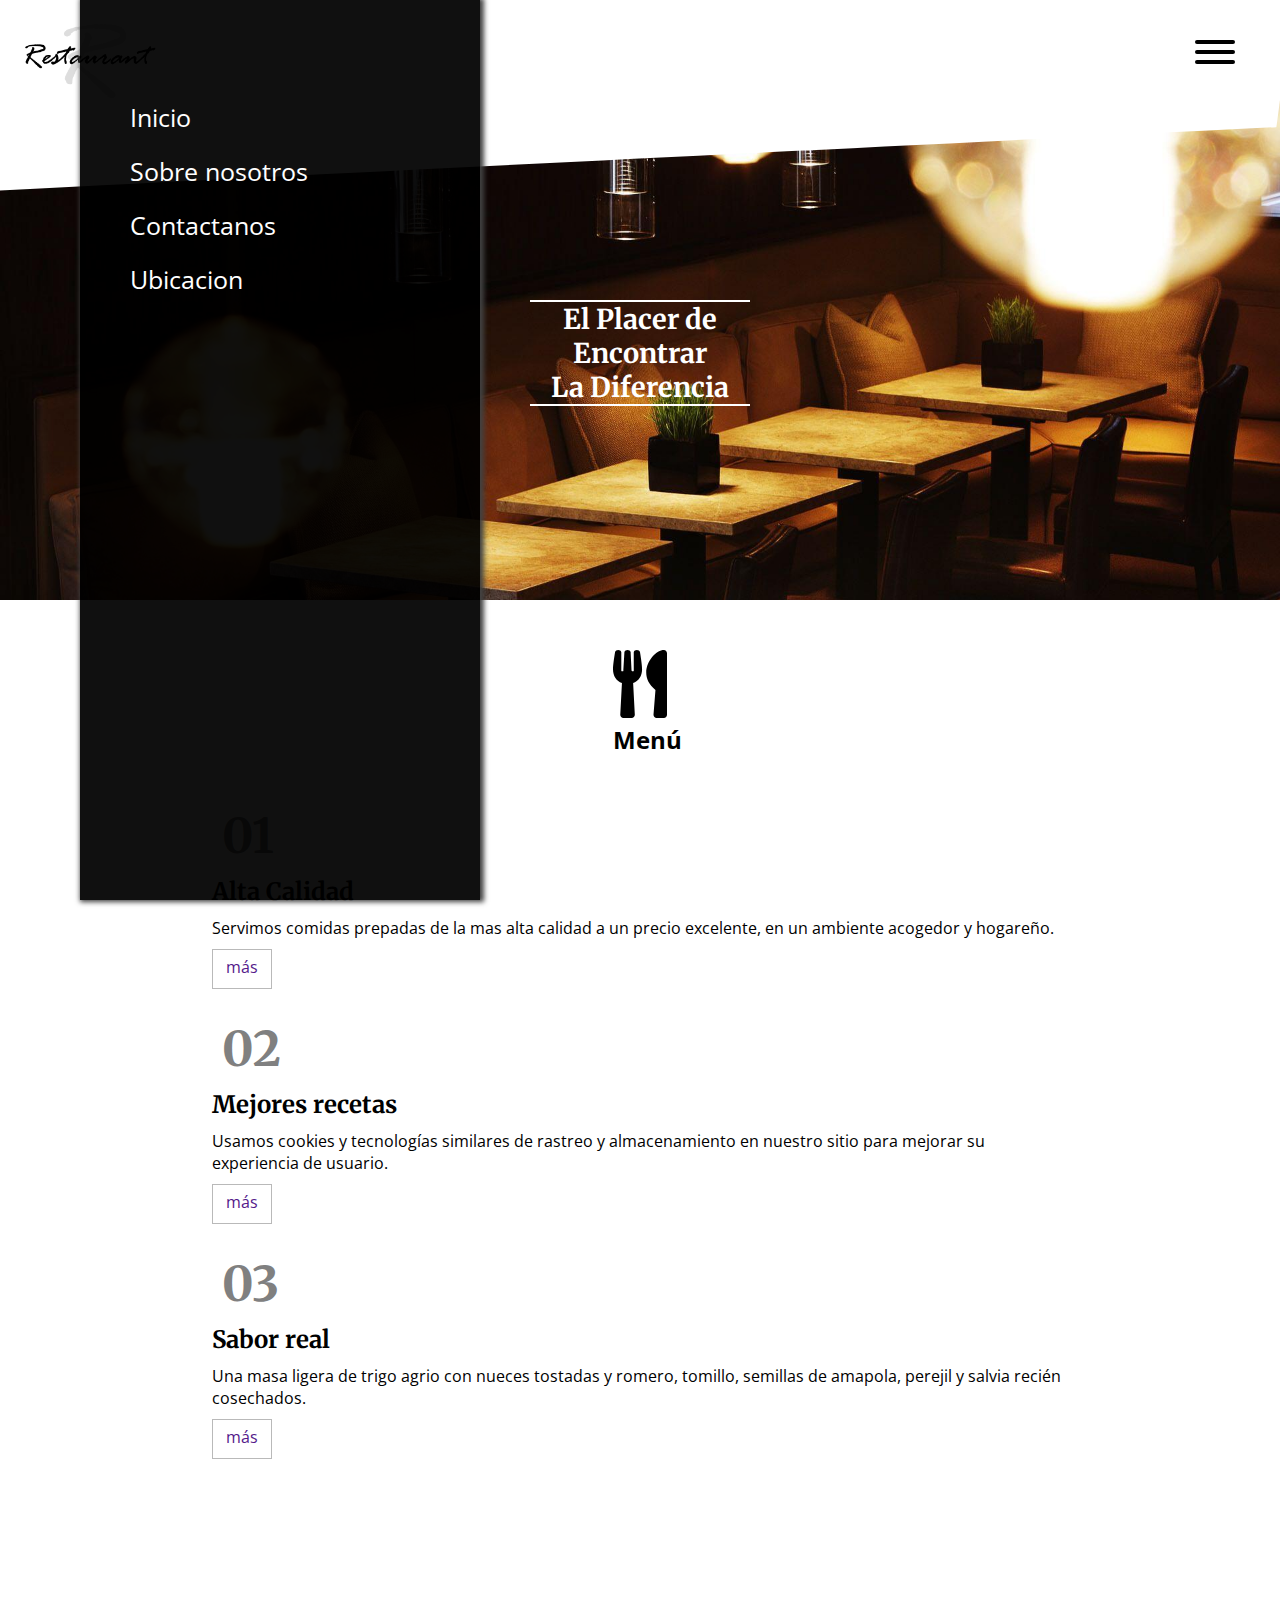
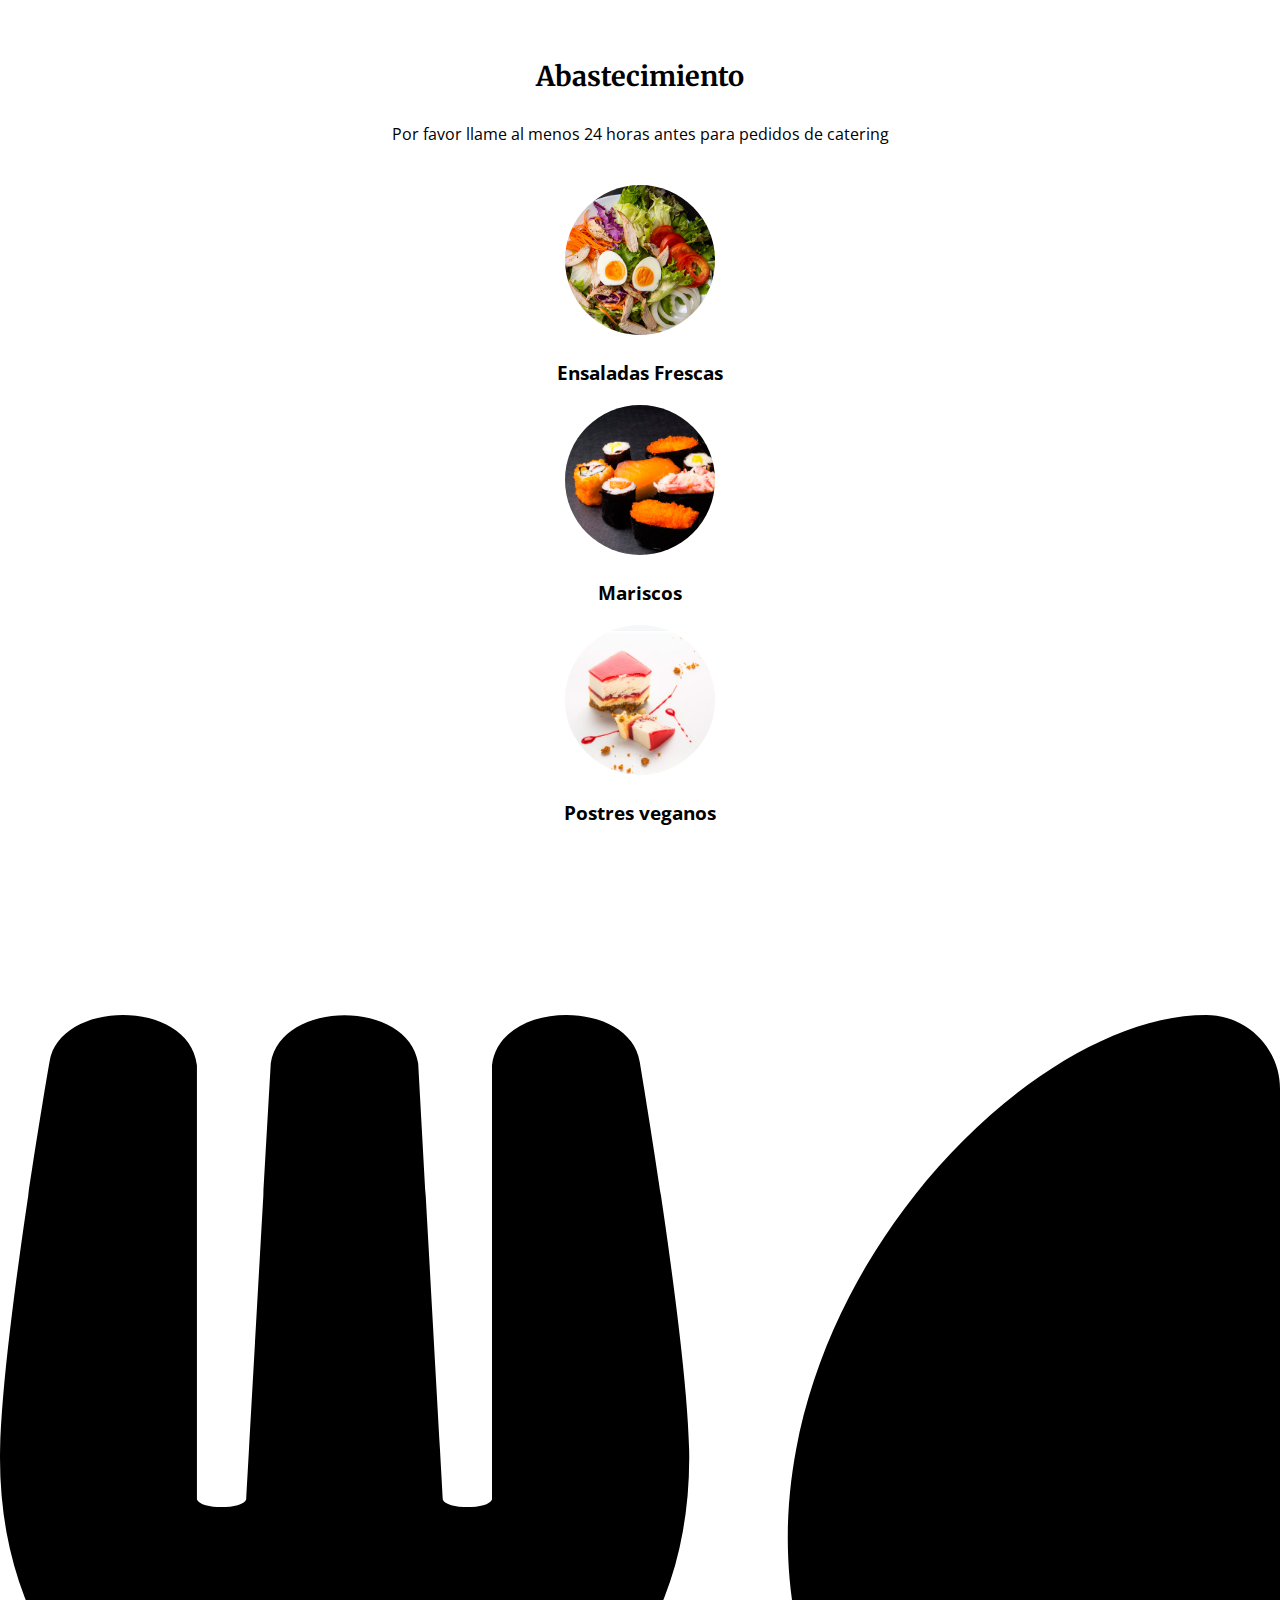
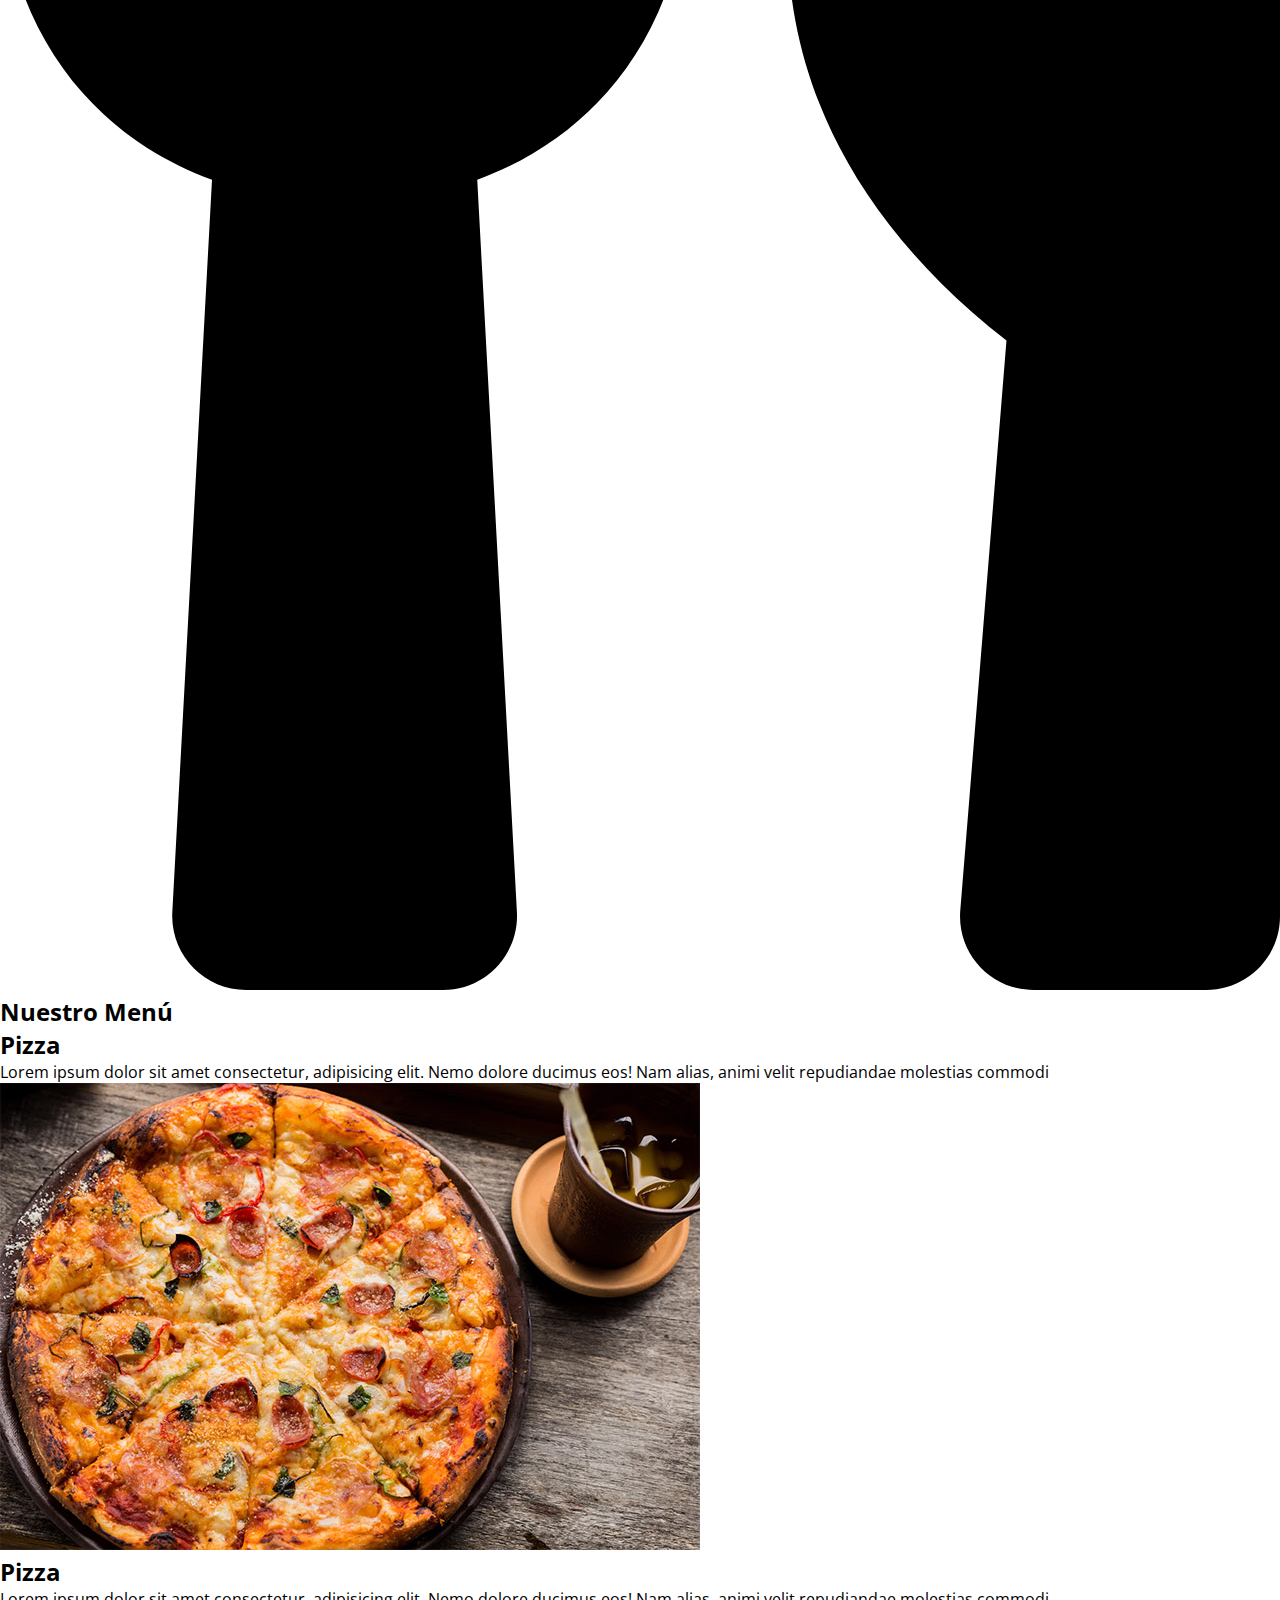
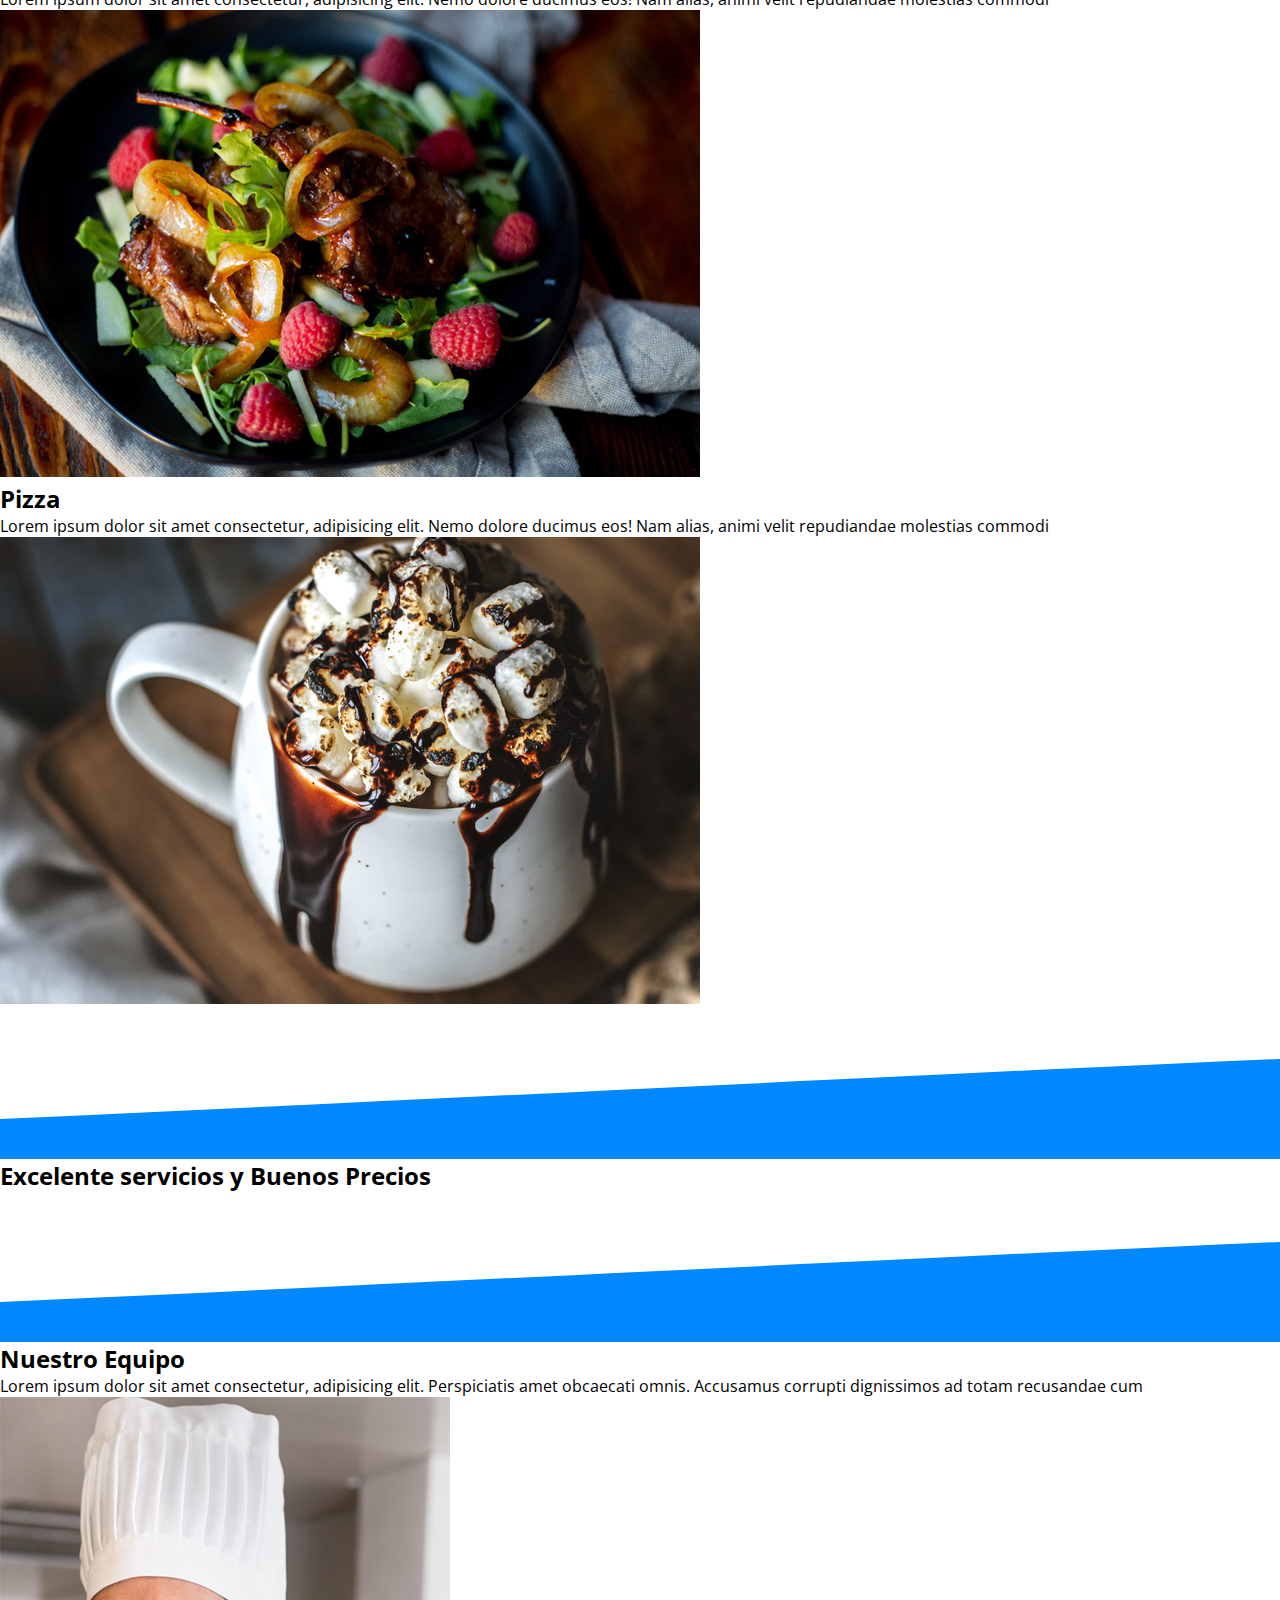
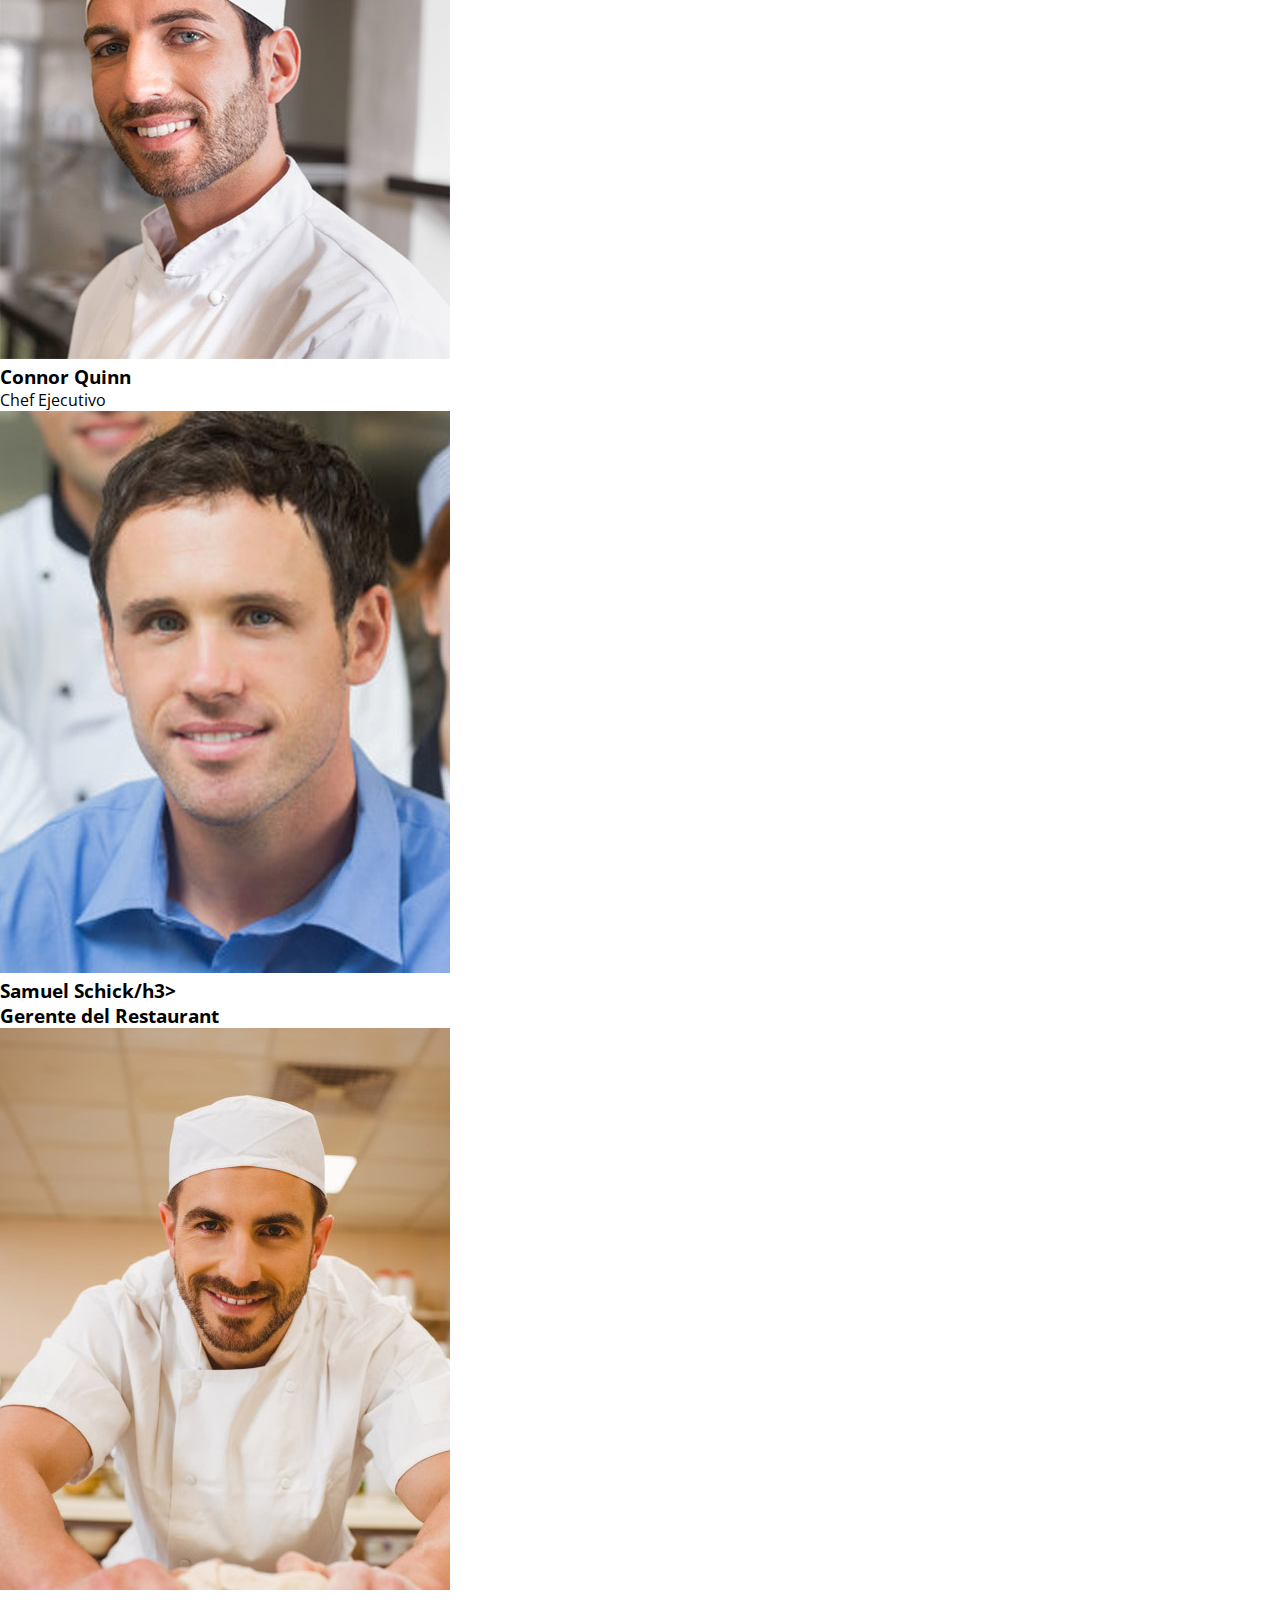
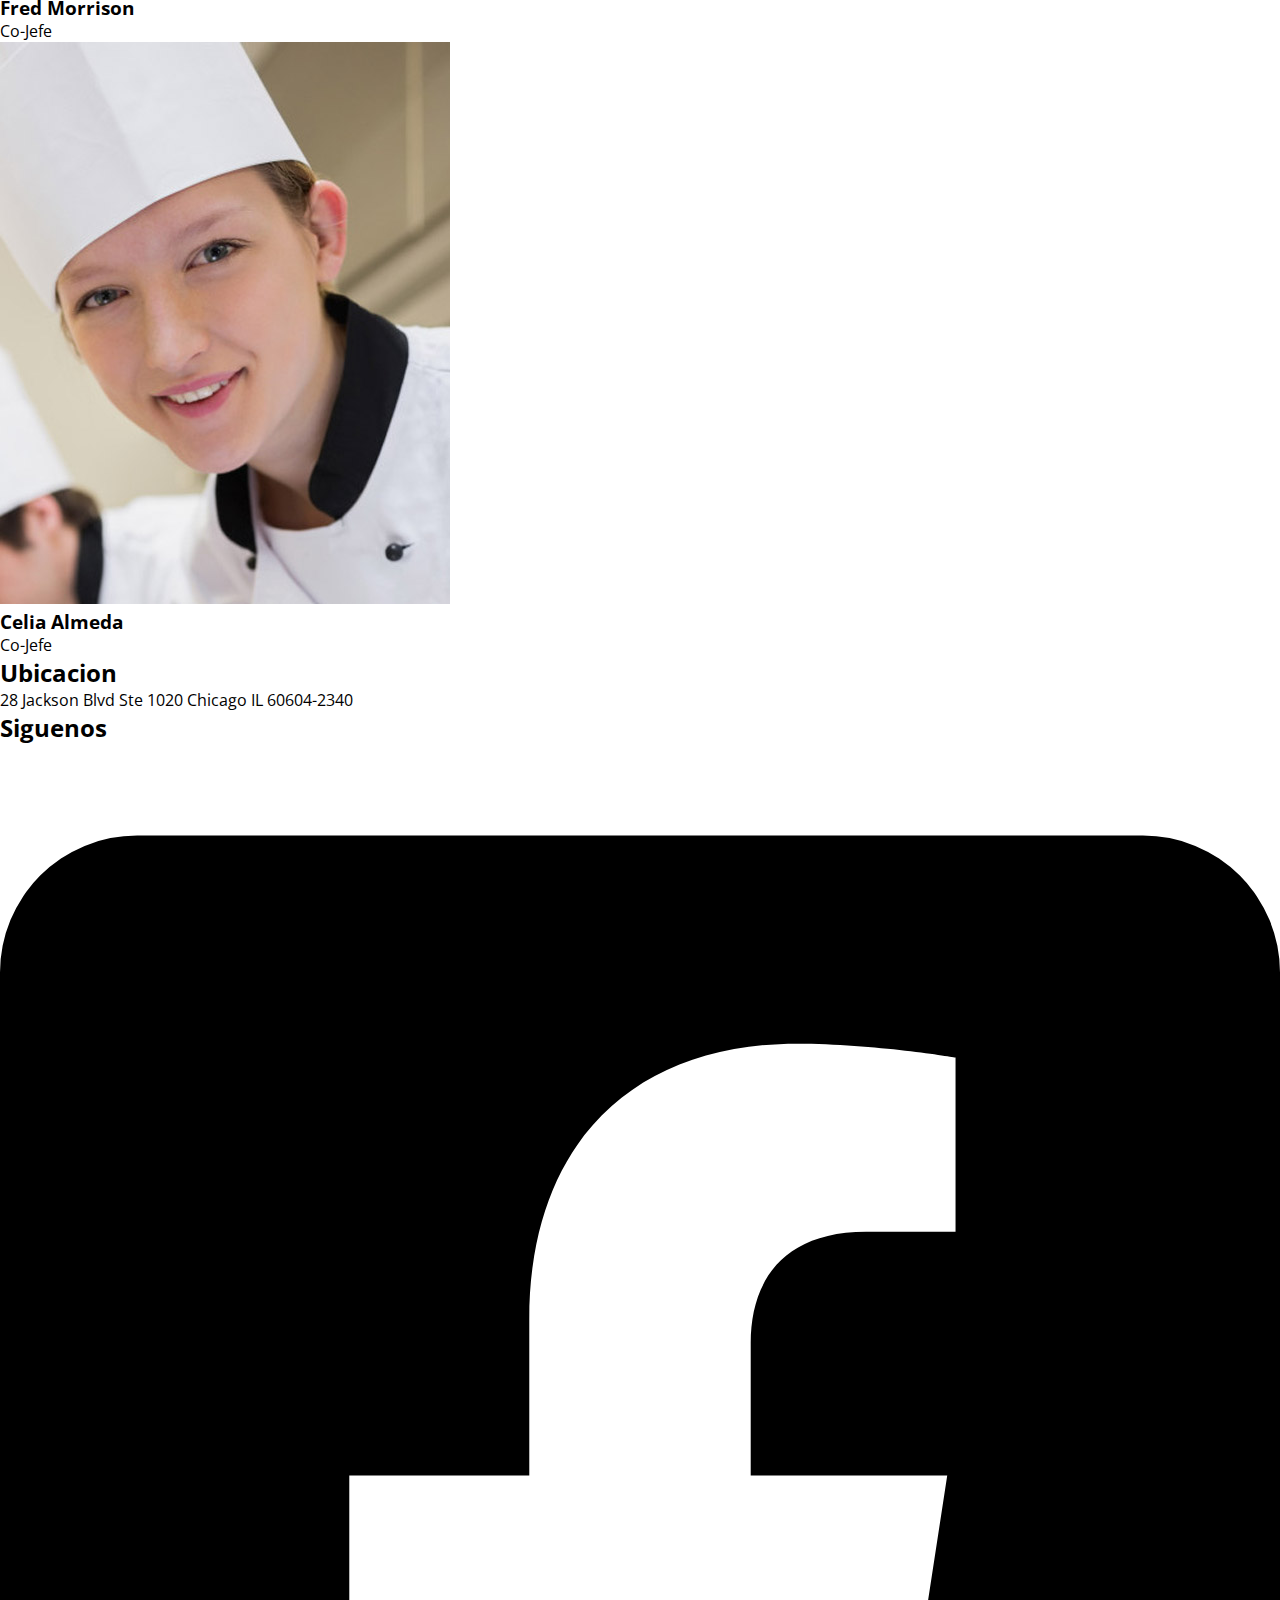
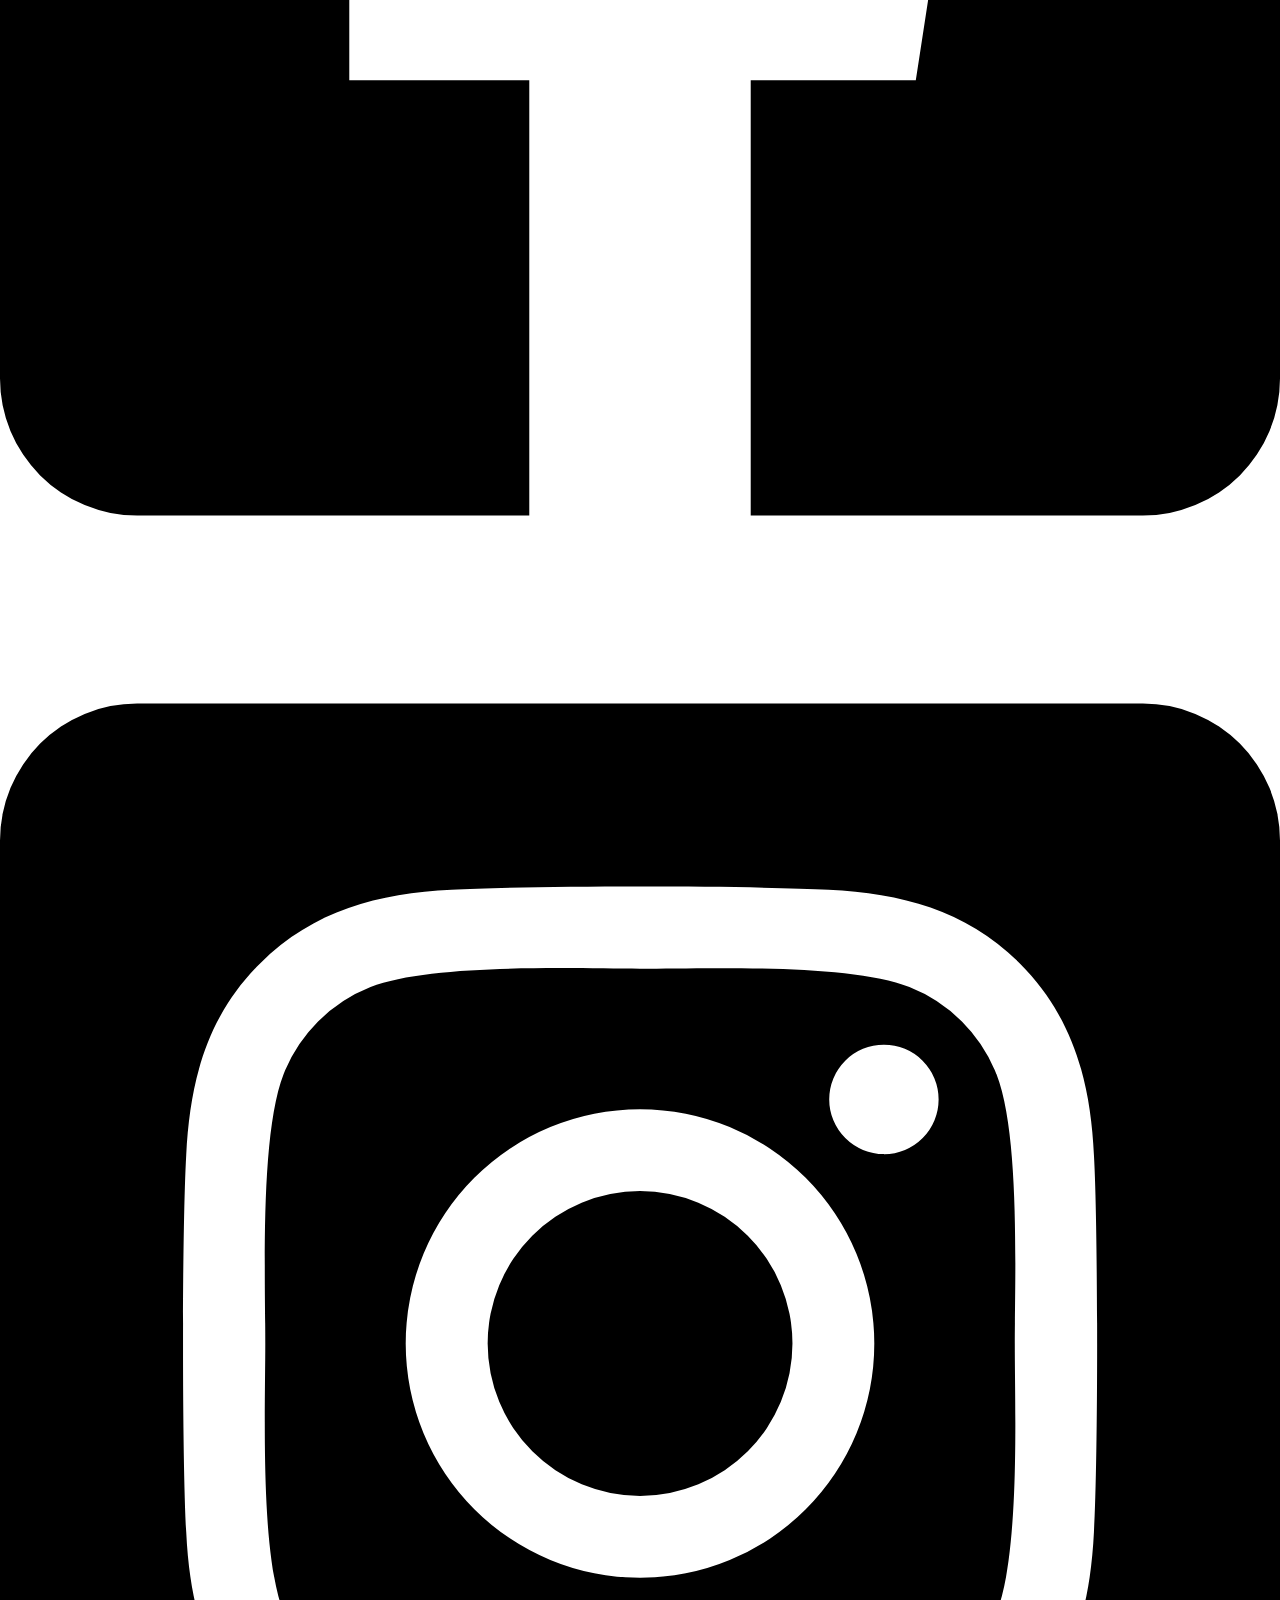
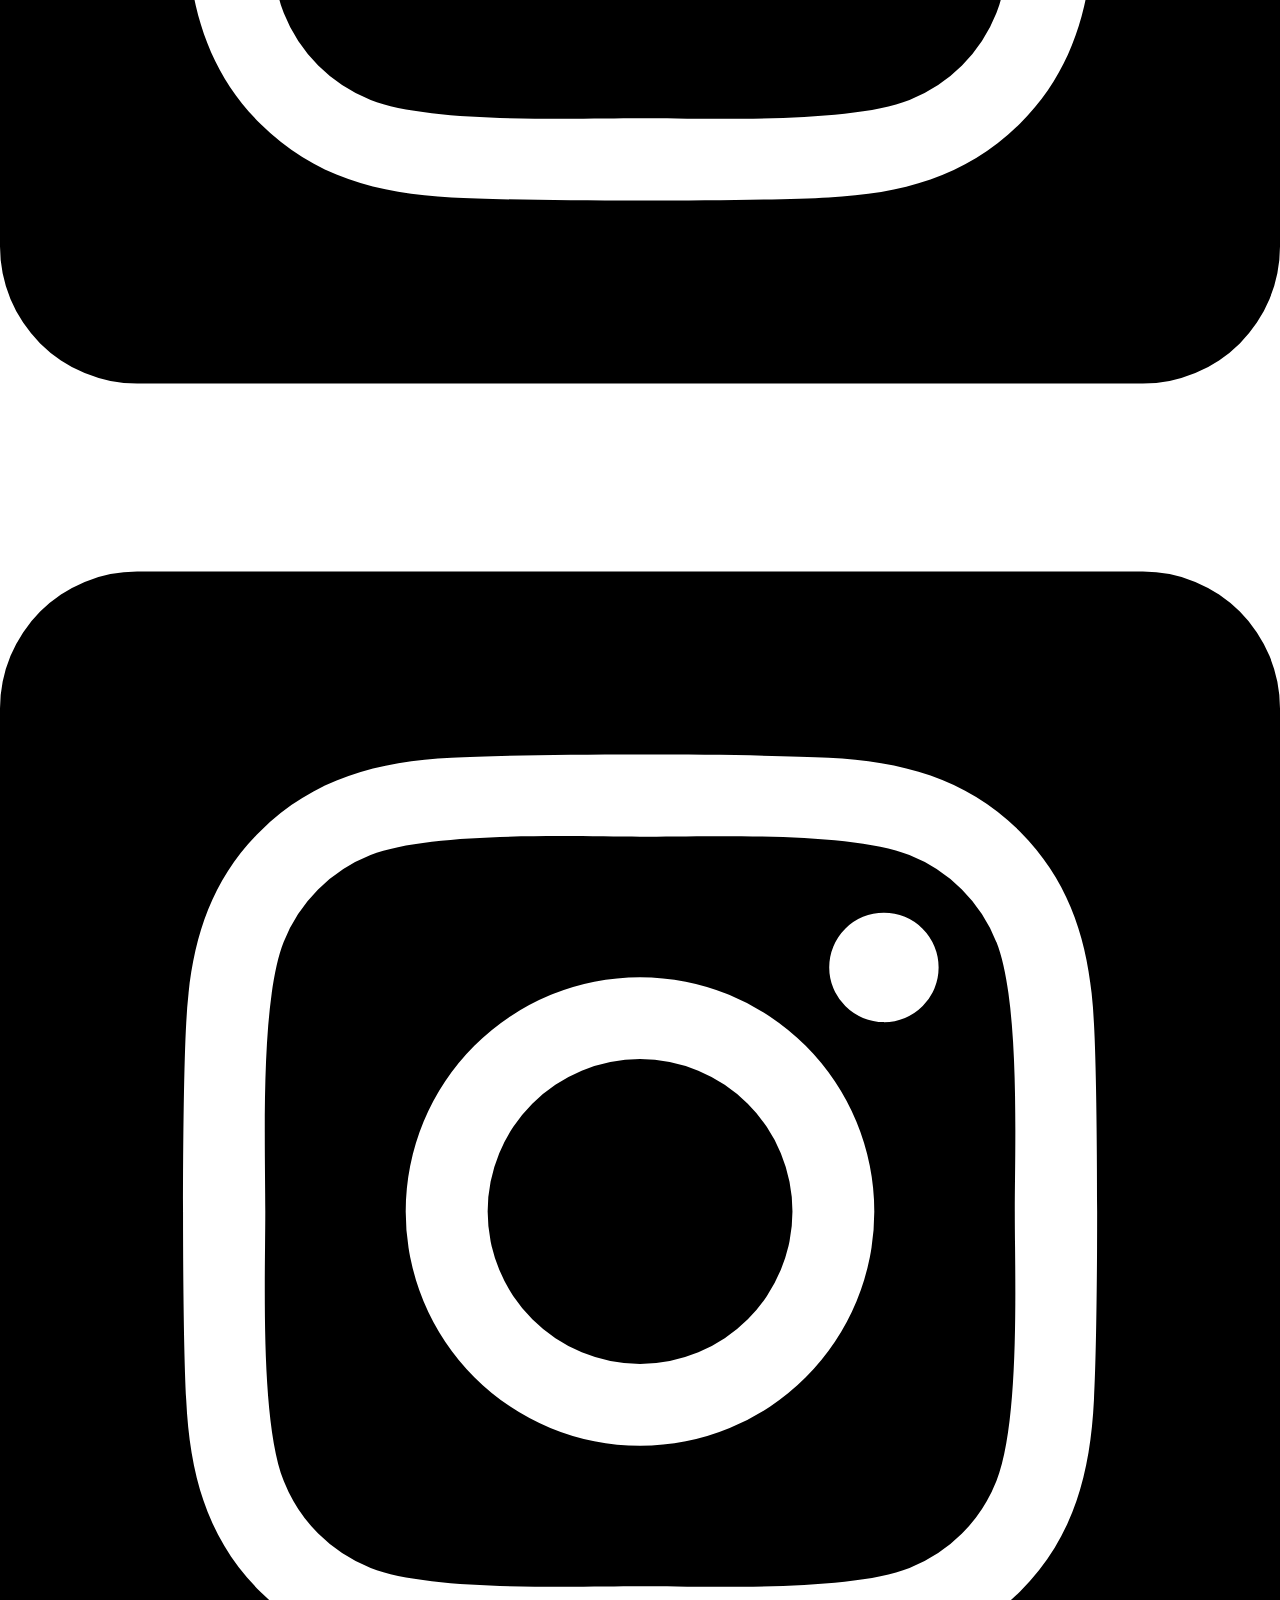
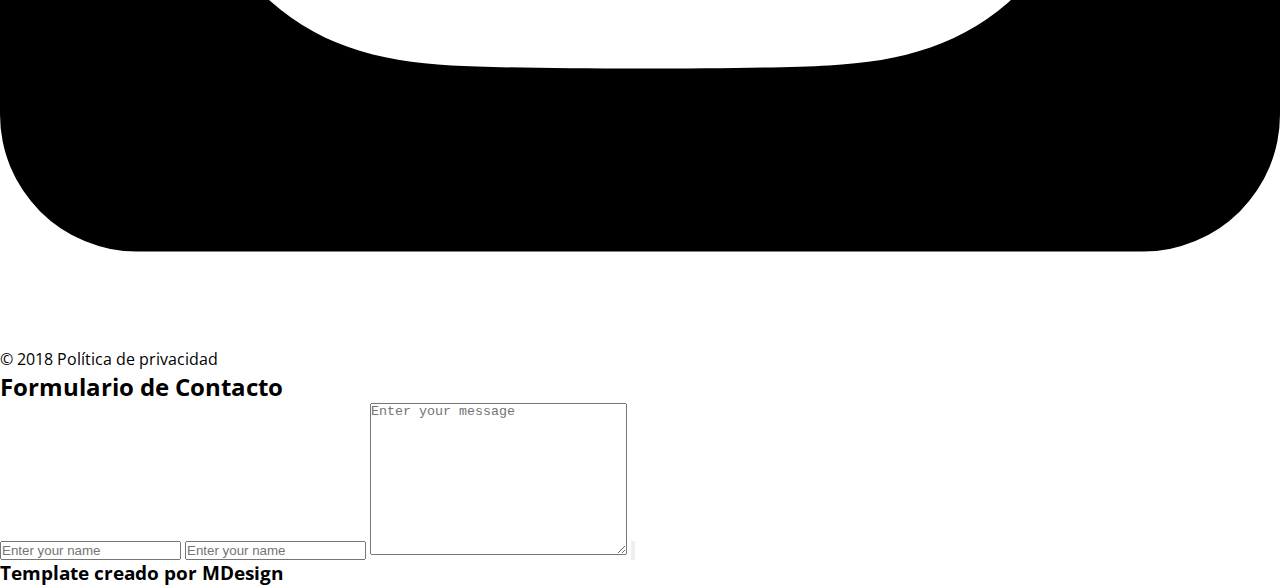
==== index.html @ 0b4703a8 "Add files via upload" ====
<!DOCTYPE html>
<html lang="es">
  <head>
    <meta charset="UTF-8" />
    <meta http-equiv="X-UA-Compatible" content="IE=edge" />
    <meta name="viewport" content="width=device-width, initial-scale=1.0" />
    <link rel="stylesheet" href="/estilos/menu.css" />
    <link rel="stylesheet" href="/estilos/estilos.css" />
    <link rel="preconnect" href="https://fonts.googleapis.com">
<link rel="preconnect" href="https://fonts.gstatic.com" crossorigin>
<link href="https://fonts.googleapis.com/css2?family=Open+Sans&display=swap" rel="stylesheet">
<link rel="preconnect" href="https://fonts.googleapis.com">
<link rel="preconnect" href="https://fonts.gstatic.com" crossorigin>
<link href="https://fonts.googleapis.com/css2?family=Merriweather:ital@1&display=swap" rel="stylesheet">    
<link href="/estilos/hamburguer.css" rel="stylesheet" />
    <title>Restaurant</title>
  </head>
  <body>

    <header class="encabezado">
      <nav class="encabezado__nav">
        <div class="encabezado__nav-menu menu">
          <div class="encabezado__nav-logo">
            <img src="/images/logo.png" alt="" />
          </div>
          <div class="icono-menu">
            <button
              class="hamburger hamburger--slider"
              id="icono-menu"
              type="button"
            >
              <span class="hamburger-box"></span>
              <span class="hamburger-inner"></span>
            </button>
          </div>
        </div>
        <div class="encabezado__nav-cont-menu cont-menu active" id="menu">
          <ul>
            <li><a href=""></a>Inicio</li>
            <li><a href=""></a>Sobre nosotros</li>
            <li><a href=""></a>Contactanos</li>
            <li><a href=""></a>Ubicacion</li>
          </ul>
        </div>
      </nav>
    </header>

<main>

  <section class="seccionprimaria">
    
    <div class="seccionprimaria__fondo">
      <div class="seccionprimaria__fondo-svga"style="height: 150px; overflow: hidden;" ><svg viewBox="0 0 500 150" preserveAspectRatio="none" style="height: 100%; width: 100%;"><path d="M-21.16,93.25 C188.20,65.63 268.34,56.73 498.59,27.13 L500.00,0.00 L0.00,0.00 Z" style="stroke: none; fill: white;"></path></svg></div>
      
      <h1>El Placer de <br>
        Encontrar <br>
         La Diferencia</h1>
       </div>
  </section>


  <section class="seccionsegundaria">

    <div class="seccionsegundaria__menu ico-menu">
      <img src="/images/utensilio.svg" alt="" />
      <h2>Menú</h2>
    </div>

    <div class="seccionsegundaria__parrafo">
      <h3 class="seccionsegundaria__parrafo--numero">01</h3>
      <h2 class="seccionsegundaria__parrafo--titulo">Alta Calidad</h2>
      <p>
        Servimos comidas prepadas de la mas alta calidad a un precio
        excelente, en un ambiente acogedor y hogareño.
      </p>
      <a class="seccionsegundaria__parrafo--mas" href="">más</a>
    </div>

    <div class="seccionsegundaria__parrafo">
      <h3 class="seccionsegundaria__parrafo--numero">02</h3>
      <h2 class="seccionsegundaria__parrafo--titulo">Mejores recetas</h2>
      <p>
        Usamos cookies y tecnologías similares de rastreo y almacenamiento en nuestro sitio para mejorar su experiencia de usuario.
      </p>
      <a class="seccionsegundaria__parrafo--mas" href="">más</a>
    </div>

    <div class="seccionsegundaria__parrafo">
      <h3 class="seccionsegundaria__parrafo--numero">03</h3>
      <h2 class="seccionsegundaria__parrafo--titulo">Sabor real</h2>
      <p>
        Una masa ligera de trigo agrio con nueces tostadas y romero, tomillo, semillas de amapola, perejil y salvia recién cosechados.
      </p>
      <a class="seccionsegundaria__parrafo--mas" href="">más</a>
    </div>
  </section>


  <section class="seccionterciaria">
    <div class="seccionterciaria__titulo">
    <h2>Abastecimiento</h2>
    <p>Por favor llame al menos 24 horas antes para pedidos de catering</p>
    </div>
    <div class="seccionterciaria__iconos">
      <img src="/images/plato1.jpeg" alt="" />
      <h3>Ensaladas Frescas</h3>
    </div>
    <div class="seccionterciaria__iconos">
      <img src="/images/plato2.jpeg" alt="" />
      <h3>Mariscos</h3>
    </div>
    <div class="seccionterciaria__iconos">
      <img src="/images/plato3.jpeg" alt="" />
      <h3>Postres veganos</h3>
    </div>
    
  </section>


  <section class="seccioncuaterciaria">
    <div class=" seccionsegundaria__menu ico-menu">
      <img src="images/utensilio.svg" alt="" />
      <h2>Nuestro Menú</h2>
    </div>
    <div>
      <h2>Pizza</h2>
      <p>
        Lorem ipsum dolor sit amet consectetur, adipisicing elit. Nemo dolore
        ducimus eos! Nam alias, animi velit repudiandae molestias commodi
      </p>
      <img src="/images/platomenu1.jpeg" alt="" />
    </div>
    <div>
      <h2>Pizza</h2>
      <p>
        Lorem ipsum dolor sit amet consectetur, adipisicing elit. Nemo dolore
        ducimus eos! Nam alias, animi velit repudiandae molestias commodi
      </p>
      <img src="images/platomenu2.jpeg" alt="" />
    </div>
    <div>
      <h2>Pizza</h2>
      <p>
        Lorem ipsum dolor sit amet consectetur, adipisicing elit. Nemo dolore
        ducimus eos! Nam alias, animi velit repudiandae molestias commodi
      </p>
      <img src="images/platomenu3.jpeg" alt="" />
    </div>
  </section>


  <section>
    <div style="height: 150px; overflow: hidden">
      <svg
        viewBox="0 0 500 150"
        preserveAspectRatio="none"
        style="height: 100%; width: 100%"
      >
        <path
          d="M-0.27,110.03 C178.61,89.30 376.12,63.64 500.00,49.98 L500.00,150.00 L0.00,150.00 Z"
          style="stroke: none; fill: #08f"
        ></path>
      </svg>
    </div>
    <div>
      <h2>Excelente servicios y Buenos Precios</h2>
    </div>
    <div style="height: 150px; overflow: hidden">
      <svg
        viewBox="0 0 500 150"
        preserveAspectRatio="none"
        style="height: 100%; width: 100%"
      >
        <path
          d="M-0.27,110.03 C178.61,89.30 376.12,63.64 500.00,49.98 L500.00,150.00 L0.00,150.00 Z"
          style="stroke: none; fill: #08f"
        ></path>
      </svg>
    </div>
  </section>


  <section>
    <div>
      <h2>Nuestro Equipo</h2>
      <p>
        Lorem ipsum dolor sit amet consectetur, adipisicing elit. Perspiciatis
        amet obcaecati omnis. Accusamus corrupti dignissimos ad totam
        recusandae cum
      </p>
    </div>
    <div>
      <img src="images/chef1.jpeg" alt="" />
      <h3>Connor Quinn</h3>
      <p>Chef Ejecutivo</p>
    </div>
    <div>
      <img src="images/chef2.jpeg" alt="" />
      <h3>Samuel Schick/h3>
      <p>Gerente del Restaurant</p>
    </div>
    <div>
      <img src="images/chef3.jpeg" alt="" />
      <h3>Fred Morrison</h3>
      <p>Co-Jefe</p>
    </div>
    <div>
      <img src="images/chef4.jpeg" alt="" />
      <h3>Celia Almeda</h3>
      <p>Co-Jefe</p>
    </div>
  </section>


  <section>
      <div>
          <h2>Ubicacion</h2>
          <p>28 Jackson Blvd Ste 1020 Chicago IL 60604-2340</p>
      </div>
      <div>
          <h2>Siguenos</h2>
          <div>
              <img src="images/fb.svg" alt="">
              <img src="images/ig.svg" alt="">
              <img src="images/ig.svg" alt="">
          </div>
      </div>
      <div>
          <p>© 2018 Política de privacidad</p>
      </div>
      <div>
          <h2>Formulario de Contacto</h2>
          <div>
              <form action="">
                  <input type="text" name="" id="" placeholder="Enter your name" required>
                  <input type="email" name="" id="" placeholder="Enter your name" required>
                  <textarea name="" id="" cols="30" rows="10" placeholder="Enter your message"></textarea>
                  <input type="submit" value="">
              </form>
          </div>
      </div>
  </section>
</main>
    <footer>
        <h3>Template creado por MDesign</h3>
    </footer>
    <script src="/js/script.js"></script>
  </body>
</html>
---- estilos/menu.css ----
/* estilos para el icono del menu */

.icono-menu {
  margin: 40px 30px;
  position: relative;
  z-index: 100;
  text-align: right;
}

/* estilos para el contenedor del menu */

.cont-menu {
  background-color: hsla(0, 0%, 0%, 0.938);
  box-shadow: 2px 0 5px 2px rgb(66, 66, 66);
  width: 400px;
  height: 100vh;
  position: absolute;
  top: 0;
  right: 0;
  transition: all 0.2s ease;
  z-index: 99;
}
/* estilos por agregar en js */

.active {
  transform: translate(-800px);
}

/* estilos para el listado del menu */

.cont-menu ul {
  padding: 90px 0 20px 0;
  list-style: none;
}

.cont-menu ul li {
  color: white;
  display: block;
  font-size: 25px;
  text-decoration: none;
  padding: 10px 50px;
  cursor: pointer;
}

.cont-menu ul li:hover {
  background-color: rgb(228, 228, 228);
  color: rgb(42, 42, 42);
}
---- estilos/estilos.css ----
* {
  margin: 0;
  padding: 0;
  -webkit-box-sizing: border-box;
          box-sizing: border-box;
}

body {
  font-family: "Open Sans", sans-serif;
}

/* encabezado */
.encabezado {
  height: 100px;
}

.menu {
  display: -webkit-box;
  display: -ms-flexbox;
  display: flex;
  -webkit-box-pack: justify;
      -ms-flex-pack: justify;
          justify-content: space-between;
}

.encabezado__nav-logo img {
  width: 150px;
  margin: 15px;
}

/* primera seccion */
.seccionprimaria .seccionprimaria__fondo {
  background-image: url("../images/cuerpo.jpg");
  background-repeat: no-repeat;
  background-size: cover;
  background-position: center;
  width: 100vw;
  height: 500px;
}

.seccionprimaria .seccionprimaria__fondo .seccionprimaria__fondo-svga {
  position: absolute;
  width: 100vw;
}

.seccionprimaria .seccionprimaria__fondo h1 {
  font-family: "Merriweather", serif;
  position: relative;
  font-size: 1.7rem;
  top: 200px;
  color: white;
  text-align: center;
  border-bottom: solid 2px white;
  border-top: solid 2px white;
  width: 220px;
  margin: auto;
  -webkit-transition: width, 0.5s;
  transition: width, 0.5s;
}

.seccionprimaria .seccionprimaria__fondo h1:hover {
  width: 260px;
}

/* segunda seccion */
.seccionsegundaria {
  width: 70%;
  margin: 40px auto;
  text-align: left;
}

.seccionsegundaria .seccionsegundaria__menu,
.seccionsegundaria .ico-menu {
  width: 55px;
  margin: 50px auto;
}

.seccionsegundaria .seccionsegundaria__parrafo {
  margin: 20px;
}

.seccionsegundaria .seccionsegundaria__parrafo .seccionsegundaria__parrafo--numero {
  font-family: "Merriweather", serif;
  font-size: 3rem;
  color: grey;
  margin: 10px;
}

.seccionsegundaria .seccionsegundaria__parrafo .seccionsegundaria__parrafo--titulo {
  font-family: "Merriweather", serif;
  margin: 10px 0;
}

.seccionsegundaria .seccionsegundaria__parrafo .seccionsegundaria__parrafo--mas {
  display: inline-block;
  margin: 10px 0;
  line-height: 35px;
  text-decoration: none;
  border: solid 1px rgba(0, 0, 0, 0.274);
  width: 60px;
  height: 40px;
  text-align: center;
}

/* tercera seccion */
.seccionterciaria {
  width: 70%;
  margin: 190px auto;
  text-align: center;
}

.seccionterciaria .seccionterciaria__titulo h2 {
  font-size: 1.7rem;
  font-family: "Merriweather", serif;
  margin: 30px;
}

.seccionterciaria .seccionterciaria__titulo p {
  margin: 20px;
}

.seccionterciaria .seccionterciaria__iconos img {
  width: 150px;
  margin: 20px;
  border-radius: 500px;
}
/*# sourceMappingURL=estilos.css.map */
---- estilos/hamburguer.css ----
/*!
 * Hamburgers
 * @description Tasty CSS-animated hamburgers
 * @author Jonathan Suh @jonsuh
 * @site https://jonsuh.com/hamburgers
 * @link https://github.com/jonsuh/hamburgers
 */
.hamburger {
  padding: 15px 15px;
  display: inline-block;
  cursor: pointer;
  transition-property: opacity, filter;
  transition-duration: 0.15s;
  transition-timing-function: linear;
  font: inherit;
  color: inherit;
  text-transform: none;
  background-color: transparent;
  border: 0;
  margin: 0;
  overflow: visible;
}
.hamburger:hover {
  opacity: 0.7;
}
.hamburger.is-active:hover {
  opacity: 0.7;
}
.hamburger.is-active .hamburger-inner,
.hamburger.is-active .hamburger-inner::before,
.hamburger.is-active .hamburger-inner::after {
  background-color: #fff;
}

.hamburger-box {
  width: 40px;
  height: 24px;
  display: inline-block;
  position: relative;
}

.hamburger-inner {
  display: block;
  top: 50%;
  margin-top: -2px;
}
.hamburger-inner,
.hamburger-inner::before,
.hamburger-inner::after {
  width: 40px;
  height: 4px;
  background-color: #000;
  border-radius: 4px;
  position: absolute;
  transition-property: transform;
  transition-duration: 0.15s;
  transition-timing-function: ease;
}
.hamburger-inner::before,
.hamburger-inner::after {
  content: "";
  display: block;
}
.hamburger-inner::before {
  top: -10px;
}
.hamburger-inner::after {
  bottom: -10px;
}

/*
     * 3DX
     */
.hamburger--3dx .hamburger-box {
  perspective: 80px;
}

.hamburger--3dx .hamburger-inner {
  transition: transform 0.15s cubic-bezier(0.645, 0.045, 0.355, 1),
    background-color 0s 0.1s cubic-bezier(0.645, 0.045, 0.355, 1);
}
.hamburger--3dx .hamburger-inner::before,
.hamburger--3dx .hamburger-inner::after {
  transition: transform 0s 0.1s cubic-bezier(0.645, 0.045, 0.355, 1);
}

.hamburger--3dx.is-active .hamburger-inner {
  background-color: transparent !important;
  transform: rotateY(180deg);
}
.hamburger--3dx.is-active .hamburger-inner::before {
  transform: translate3d(0, 10px, 0) rotate(45deg);
}
.hamburger--3dx.is-active .hamburger-inner::after {
  transform: translate3d(0, -10px, 0) rotate(-45deg);
}

/*
     * 3DX Reverse
     */
.hamburger--3dx-r .hamburger-box {
  perspective: 80px;
}

.hamburger--3dx-r .hamburger-inner {
  transition: transform 0.15s cubic-bezier(0.645, 0.045, 0.355, 1),
    background-color 0s 0.1s cubic-bezier(0.645, 0.045, 0.355, 1);
}
.hamburger--3dx-r .hamburger-inner::before,
.hamburger--3dx-r .hamburger-inner::after {
  transition: transform 0s 0.1s cubic-bezier(0.645, 0.045, 0.355, 1);
}

.hamburger--3dx-r.is-active .hamburger-inner {
  background-color: transparent !important;
  transform: rotateY(-180deg);
}
.hamburger--3dx-r.is-active .hamburger-inner::before {
  transform: translate3d(0, 10px, 0) rotate(45deg);
}
.hamburger--3dx-r.is-active .hamburger-inner::after {
  transform: translate3d(0, -10px, 0) rotate(-45deg);
}

/*
     * 3DY
     */
.hamburger--3dy .hamburger-box {
  perspective: 80px;
}

.hamburger--3dy .hamburger-inner {
  transition: transform 0.15s cubic-bezier(0.645, 0.045, 0.355, 1),
    background-color 0s 0.1s cubic-bezier(0.645, 0.045, 0.355, 1);
}
.hamburger--3dy .hamburger-inner::before,
.hamburger--3dy .hamburger-inner::after {
  transition: transform 0s 0.1s cubic-bezier(0.645, 0.045, 0.355, 1);
}

.hamburger--3dy.is-active .hamburger-inner {
  background-color: transparent !important;
  transform: rotateX(-180deg);
}
.hamburger--3dy.is-active .hamburger-inner::before {
  transform: translate3d(0, 10px, 0) rotate(45deg);
}
.hamburger--3dy.is-active .hamburger-inner::after {
  transform: translate3d(0, -10px, 0) rotate(-45deg);
}

/*
     * 3DY Reverse
     */
.hamburger--3dy-r .hamburger-box {
  perspective: 80px;
}

.hamburger--3dy-r .hamburger-inner {
  transition: transform 0.15s cubic-bezier(0.645, 0.045, 0.355, 1),
    background-color 0s 0.1s cubic-bezier(0.645, 0.045, 0.355, 1);
}
.hamburger--3dy-r .hamburger-inner::before,
.hamburger--3dy-r .hamburger-inner::after {
  transition: transform 0s 0.1s cubic-bezier(0.645, 0.045, 0.355, 1);
}

.hamburger--3dy-r.is-active .hamburger-inner {
  background-color: transparent !important;
  transform: rotateX(180deg);
}
.hamburger--3dy-r.is-active .hamburger-inner::before {
  transform: translate3d(0, 10px, 0) rotate(45deg);
}
.hamburger--3dy-r.is-active .hamburger-inner::after {
  transform: translate3d(0, -10px, 0) rotate(-45deg);
}

/*
     * 3DXY
     */
.hamburger--3dxy .hamburger-box {
  perspective: 80px;
}

.hamburger--3dxy .hamburger-inner {
  transition: transform 0.15s cubic-bezier(0.645, 0.045, 0.355, 1),
    background-color 0s 0.1s cubic-bezier(0.645, 0.045, 0.355, 1);
}
.hamburger--3dxy .hamburger-inner::before,
.hamburger--3dxy .hamburger-inner::after {
  transition: transform 0s 0.1s cubic-bezier(0.645, 0.045, 0.355, 1);
}

.hamburger--3dxy.is-active .hamburger-inner {
  background-color: transparent !important;
  transform: rotateX(180deg) rotateY(180deg);
}
.hamburger--3dxy.is-active .hamburger-inner::before {
  transform: translate3d(0, 10px, 0) rotate(45deg);
}
.hamburger--3dxy.is-active .hamburger-inner::after {
  transform: translate3d(0, -10px, 0) rotate(-45deg);
}

/*
     * 3DXY Reverse
     */
.hamburger--3dxy-r .hamburger-box {
  perspective: 80px;
}

.hamburger--3dxy-r .hamburger-inner {
  transition: transform 0.15s cubic-bezier(0.645, 0.045, 0.355, 1),
    background-color 0s 0.1s cubic-bezier(0.645, 0.045, 0.355, 1);
}
.hamburger--3dxy-r .hamburger-inner::before,
.hamburger--3dxy-r .hamburger-inner::after {
  transition: transform 0s 0.1s cubic-bezier(0.645, 0.045, 0.355, 1);
}

.hamburger--3dxy-r.is-active .hamburger-inner {
  background-color: transparent !important;
  transform: rotateX(180deg) rotateY(180deg) rotateZ(-180deg);
}
.hamburger--3dxy-r.is-active .hamburger-inner::before {
  transform: translate3d(0, 10px, 0) rotate(45deg);
}
.hamburger--3dxy-r.is-active .hamburger-inner::after {
  transform: translate3d(0, -10px, 0) rotate(-45deg);
}

/*
     * Arrow
     */
.hamburger--arrow.is-active .hamburger-inner::before {
  transform: translate3d(-8px, 0, 0) rotate(-45deg) scale(0.7, 1);
}

.hamburger--arrow.is-active .hamburger-inner::after {
  transform: translate3d(-8px, 0, 0) rotate(45deg) scale(0.7, 1);
}

/*
     * Arrow Right
     */
.hamburger--arrow-r.is-active .hamburger-inner::before {
  transform: translate3d(8px, 0, 0) rotate(45deg) scale(0.7, 1);
}

.hamburger--arrow-r.is-active .hamburger-inner::after {
  transform: translate3d(8px, 0, 0) rotate(-45deg) scale(0.7, 1);
}

/*
     * Arrow Alt
     */
.hamburger--arrowalt .hamburger-inner::before {
  transition: top 0.1s 0.1s ease,
    transform 0.1s cubic-bezier(0.165, 0.84, 0.44, 1);
}

.hamburger--arrowalt .hamburger-inner::after {
  transition: bottom 0.1s 0.1s ease,
    transform 0.1s cubic-bezier(0.165, 0.84, 0.44, 1);
}

.hamburger--arrowalt.is-active .hamburger-inner::before {
  top: 0;
  transform: translate3d(-8px, -10px, 0) rotate(-45deg) scale(0.7, 1);
  transition: top 0.1s ease,
    transform 0.1s 0.1s cubic-bezier(0.895, 0.03, 0.685, 0.22);
}

.hamburger--arrowalt.is-active .hamburger-inner::after {
  bottom: 0;
  transform: translate3d(-8px, 10px, 0) rotate(45deg) scale(0.7, 1);
  transition: bottom 0.1s ease,
    transform 0.1s 0.1s cubic-bezier(0.895, 0.03, 0.685, 0.22);
}

/*
     * Arrow Alt Right
     */
.hamburger--arrowalt-r .hamburger-inner::before {
  transition: top 0.1s 0.1s ease,
    transform 0.1s cubic-bezier(0.165, 0.84, 0.44, 1);
}

.hamburger--arrowalt-r .hamburger-inner::after {
  transition: bottom 0.1s 0.1s ease,
    transform 0.1s cubic-bezier(0.165, 0.84, 0.44, 1);
}

.hamburger--arrowalt-r.is-active .hamburger-inner::before {
  top: 0;
  transform: translate3d(8px, -10px, 0) rotate(45deg) scale(0.7, 1);
  transition: top 0.1s ease,
    transform 0.1s 0.1s cubic-bezier(0.895, 0.03, 0.685, 0.22);
}

.hamburger--arrowalt-r.is-active .hamburger-inner::after {
  bottom: 0;
  transform: translate3d(8px, 10px, 0) rotate(-45deg) scale(0.7, 1);
  transition: bottom 0.1s ease,
    transform 0.1s 0.1s cubic-bezier(0.895, 0.03, 0.685, 0.22);
}

/*
     * Arrow Turn
     */
.hamburger--arrowturn.is-active .hamburger-inner {
  transform: rotate(-180deg);
}
.hamburger--arrowturn.is-active .hamburger-inner::before {
  transform: translate3d(8px, 0, 0) rotate(45deg) scale(0.7, 1);
}
.hamburger--arrowturn.is-active .hamburger-inner::after {
  transform: translate3d(8px, 0, 0) rotate(-45deg) scale(0.7, 1);
}

/*
     * Arrow Turn Right
     */
.hamburger--arrowturn-r.is-active .hamburger-inner {
  transform: rotate(-180deg);
}
.hamburger--arrowturn-r.is-active .hamburger-inner::before {
  transform: translate3d(-8px, 0, 0) rotate(-45deg) scale(0.7, 1);
}
.hamburger--arrowturn-r.is-active .hamburger-inner::after {
  transform: translate3d(-8px, 0, 0) rotate(45deg) scale(0.7, 1);
}

/*
     * Boring
     */
.hamburger--boring .hamburger-inner,
.hamburger--boring .hamburger-inner::before,
.hamburger--boring .hamburger-inner::after {
  transition-property: none;
}

.hamburger--boring.is-active .hamburger-inner {
  transform: rotate(45deg);
}
.hamburger--boring.is-active .hamburger-inner::before {
  top: 0;
  opacity: 0;
}
.hamburger--boring.is-active .hamburger-inner::after {
  bottom: 0;
  transform: rotate(-90deg);
}

/*
     * Collapse
     */
.hamburger--collapse .hamburger-inner {
  top: auto;
  bottom: 0;
  transition-duration: 0.13s;
  transition-delay: 0.13s;
  transition-timing-function: cubic-bezier(0.55, 0.055, 0.675, 0.19);
}
.hamburger--collapse .hamburger-inner::after {
  top: -20px;
  transition: top 0.2s 0.2s cubic-bezier(0.33333, 0.66667, 0.66667, 1),
    opacity 0.1s linear;
}
.hamburger--collapse .hamburger-inner::before {
  transition: top 0.12s 0.2s cubic-bezier(0.33333, 0.66667, 0.66667, 1),
    transform 0.13s cubic-bezier(0.55, 0.055, 0.675, 0.19);
}

.hamburger--collapse.is-active .hamburger-inner {
  transform: translate3d(0, -10px, 0) rotate(-45deg);
  transition-delay: 0.22s;
  transition-timing-function: cubic-bezier(0.215, 0.61, 0.355, 1);
}
.hamburger--collapse.is-active .hamburger-inner::after {
  top: 0;
  opacity: 0;
  transition: top 0.2s cubic-bezier(0.33333, 0, 0.66667, 0.33333),
    opacity 0.1s 0.22s linear;
}
.hamburger--collapse.is-active .hamburger-inner::before {
  top: 0;
  transform: rotate(-90deg);
  transition: top 0.1s 0.16s cubic-bezier(0.33333, 0, 0.66667, 0.33333),
    transform 0.13s 0.25s cubic-bezier(0.215, 0.61, 0.355, 1);
}

/*
     * Collapse Reverse
     */
.hamburger--collapse-r .hamburger-inner {
  top: auto;
  bottom: 0;
  transition-duration: 0.13s;
  transition-delay: 0.13s;
  transition-timing-function: cubic-bezier(0.55, 0.055, 0.675, 0.19);
}
.hamburger--collapse-r .hamburger-inner::after {
  top: -20px;
  transition: top 0.2s 0.2s cubic-bezier(0.33333, 0.66667, 0.66667, 1),
    opacity 0.1s linear;
}
.hamburger--collapse-r .hamburger-inner::before {
  transition: top 0.12s 0.2s cubic-bezier(0.33333, 0.66667, 0.66667, 1),
    transform 0.13s cubic-bezier(0.55, 0.055, 0.675, 0.19);
}

.hamburger--collapse-r.is-active .hamburger-inner {
  transform: translate3d(0, -10px, 0) rotate(45deg);
  transition-delay: 0.22s;
  transition-timing-function: cubic-bezier(0.215, 0.61, 0.355, 1);
}
.hamburger--collapse-r.is-active .hamburger-inner::after {
  top: 0;
  opacity: 0;
  transition: top 0.2s cubic-bezier(0.33333, 0, 0.66667, 0.33333),
    opacity 0.1s 0.22s linear;
}
.hamburger--collapse-r.is-active .hamburger-inner::before {
  top: 0;
  transform: rotate(90deg);
  transition: top 0.1s 0.16s cubic-bezier(0.33333, 0, 0.66667, 0.33333),
    transform 0.13s 0.25s cubic-bezier(0.215, 0.61, 0.355, 1);
}

/*
     * Elastic
     */
.hamburger--elastic .hamburger-inner {
  top: 2px;
  transition-duration: 0.275s;
  transition-timing-function: cubic-bezier(0.68, -0.55, 0.265, 1.55);
}
.hamburger--elastic .hamburger-inner::before {
  top: 10px;
  transition: opacity 0.125s 0.275s ease;
}
.hamburger--elastic .hamburger-inner::after {
  top: 20px;
  transition: transform 0.275s cubic-bezier(0.68, -0.55, 0.265, 1.55);
}

.hamburger--elastic.is-active .hamburger-inner {
  transform: translate3d(0, 10px, 0) rotate(135deg);
  transition-delay: 0.075s;
}
.hamburger--elastic.is-active .hamburger-inner::before {
  transition-delay: 0s;
  opacity: 0;
}
.hamburger--elastic.is-active .hamburger-inner::after {
  transform: translate3d(0, -20px, 0) rotate(-270deg);
  transition-delay: 0.075s;
}

/*
     * Elastic Reverse
     */
.hamburger--elastic-r .hamburger-inner {
  top: 2px;
  transition-duration: 0.275s;
  transition-timing-function: cubic-bezier(0.68, -0.55, 0.265, 1.55);
}
.hamburger--elastic-r .hamburger-inner::before {
  top: 10px;
  transition: opacity 0.125s 0.275s ease;
}
.hamburger--elastic-r .hamburger-inner::after {
  top: 20px;
  transition: transform 0.275s cubic-bezier(0.68, -0.55, 0.265, 1.55);
}

.hamburger--elastic-r.is-active .hamburger-inner {
  transform: translate3d(0, 10px, 0) rotate(-135deg);
  transition-delay: 0.075s;
}
.hamburger--elastic-r.is-active .hamburger-inner::before {
  transition-delay: 0s;
  opacity: 0;
}
.hamburger--elastic-r.is-active .hamburger-inner::after {
  transform: translate3d(0, -20px, 0) rotate(270deg);
  transition-delay: 0.075s;
}

/*
     * Emphatic
     */
.hamburger--emphatic {
  overflow: hidden;
}
.hamburger--emphatic .hamburger-inner {
  transition: background-color 0.125s 0.175s ease-in;
}
.hamburger--emphatic .hamburger-inner::before {
  left: 0;
  transition: transform 0.125s cubic-bezier(0.6, 0.04, 0.98, 0.335),
    top 0.05s 0.125s linear, left 0.125s 0.175s ease-in;
}
.hamburger--emphatic .hamburger-inner::after {
  top: 10px;
  right: 0;
  transition: transform 0.125s cubic-bezier(0.6, 0.04, 0.98, 0.335),
    top 0.05s 0.125s linear, right 0.125s 0.175s ease-in;
}
.hamburger--emphatic.is-active .hamburger-inner {
  transition-delay: 0s;
  transition-timing-function: ease-out;
  background-color: transparent !important;
}
.hamburger--emphatic.is-active .hamburger-inner::before {
  left: -80px;
  top: -80px;
  transform: translate3d(80px, 80px, 0) rotate(45deg);
  transition: left 0.125s ease-out, top 0.05s 0.125s linear,
    transform 0.125s 0.175s cubic-bezier(0.075, 0.82, 0.165, 1);
}
.hamburger--emphatic.is-active .hamburger-inner::after {
  right: -80px;
  top: -80px;
  transform: translate3d(-80px, 80px, 0) rotate(-45deg);
  transition: right 0.125s ease-out, top 0.05s 0.125s linear,
    transform 0.125s 0.175s cubic-bezier(0.075, 0.82, 0.165, 1);
}

/*
     * Emphatic Reverse
     */
.hamburger--emphatic-r {
  overflow: hidden;
}
.hamburger--emphatic-r .hamburger-inner {
  transition: background-color 0.125s 0.175s ease-in;
}
.hamburger--emphatic-r .hamburger-inner::before {
  left: 0;
  transition: transform 0.125s cubic-bezier(0.6, 0.04, 0.98, 0.335),
    top 0.05s 0.125s linear, left 0.125s 0.175s ease-in;
}
.hamburger--emphatic-r .hamburger-inner::after {
  top: 10px;
  right: 0;
  transition: transform 0.125s cubic-bezier(0.6, 0.04, 0.98, 0.335),
    top 0.05s 0.125s linear, right 0.125s 0.175s ease-in;
}
.hamburger--emphatic-r.is-active .hamburger-inner {
  transition-delay: 0s;
  transition-timing-function: ease-out;
  background-color: transparent !important;
}
.hamburger--emphatic-r.is-active .hamburger-inner::before {
  left: -80px;
  top: 80px;
  transform: translate3d(80px, -80px, 0) rotate(-45deg);
  transition: left 0.125s ease-out, top 0.05s 0.125s linear,
    transform 0.125s 0.175s cubic-bezier(0.075, 0.82, 0.165, 1);
}
.hamburger--emphatic-r.is-active .hamburger-inner::after {
  right: -80px;
  top: 80px;
  transform: translate3d(-80px, -80px, 0) rotate(45deg);
  transition: right 0.125s ease-out, top 0.05s 0.125s linear,
    transform 0.125s 0.175s cubic-bezier(0.075, 0.82, 0.165, 1);
}

/*
     * Minus
     */
.hamburger--minus .hamburger-inner::before,
.hamburger--minus .hamburger-inner::after {
  transition: bottom 0.08s 0s ease-out, top 0.08s 0s ease-out, opacity 0s linear;
}

.hamburger--minus.is-active .hamburger-inner::before,
.hamburger--minus.is-active .hamburger-inner::after {
  opacity: 0;
  transition: bottom 0.08s ease-out, top 0.08s ease-out, opacity 0s 0.08s linear;
}

.hamburger--minus.is-active .hamburger-inner::before {
  top: 0;
}

.hamburger--minus.is-active .hamburger-inner::after {
  bottom: 0;
}

/*
     * Slider
     */
.hamburger--slider .hamburger-inner {
  top: 2px;
}
.hamburger--slider .hamburger-inner::before {
  top: 10px;
  transition-property: transform, opacity;
  transition-timing-function: ease;
  transition-duration: 0.15s;
}
.hamburger--slider .hamburger-inner::after {
  top: 20px;
}

.hamburger--slider.is-active .hamburger-inner {
  transform: translate3d(0, 10px, 0) rotate(45deg);
}
.hamburger--slider.is-active .hamburger-inner::before {
  transform: rotate(-45deg) translate3d(-5.71429px, -6px, 0);
  opacity: 0;
}
.hamburger--slider.is-active .hamburger-inner::after {
  transform: translate3d(0, -20px, 0) rotate(-90deg);
}

/*
     * Slider Reverse
     */
.hamburger--slider-r .hamburger-inner {
  top: 2px;
}
.hamburger--slider-r .hamburger-inner::before {
  top: 10px;
  transition-property: transform, opacity;
  transition-timing-function: ease;
  transition-duration: 0.15s;
}
.hamburger--slider-r .hamburger-inner::after {
  top: 20px;
}

.hamburger--slider-r.is-active .hamburger-inner {
  transform: translate3d(0, 10px, 0) rotate(-45deg);
}
.hamburger--slider-r.is-active .hamburger-inner::before {
  transform: rotate(45deg) translate3d(5.71429px, -6px, 0);
  opacity: 0;
}
.hamburger--slider-r.is-active .hamburger-inner::after {
  transform: translate3d(0, -20px, 0) rotate(90deg);
}

/*
     * Spin
     */
.hamburger--spin .hamburger-inner {
  transition-duration: 0.22s;
  transition-timing-function: cubic-bezier(0.55, 0.055, 0.675, 0.19);
}
.hamburger--spin .hamburger-inner::before {
  transition: top 0.1s 0.25s ease-in, opacity 0.1s ease-in;
}
.hamburger--spin .hamburger-inner::after {
  transition: bottom 0.1s 0.25s ease-in,
    transform 0.22s cubic-bezier(0.55, 0.055, 0.675, 0.19);
}

.hamburger--spin.is-active .hamburger-inner {
  transform: rotate(225deg);
  transition-delay: 0.12s;
  transition-timing-function: cubic-bezier(0.215, 0.61, 0.355, 1);
}
.hamburger--spin.is-active .hamburger-inner::before {
  top: 0;
  opacity: 0;
  transition: top 0.1s ease-out, opacity 0.1s 0.12s ease-out;
}
.hamburger--spin.is-active .hamburger-inner::after {
  bottom: 0;
  transform: rotate(-90deg);
  transition: bottom 0.1s ease-out,
    transform 0.22s 0.12s cubic-bezier(0.215, 0.61, 0.355, 1);
}

/*
     * Spin Reverse
     */
.hamburger--spin-r .hamburger-inner {
  transition-duration: 0.22s;
  transition-timing-function: cubic-bezier(0.55, 0.055, 0.675, 0.19);
}
.hamburger--spin-r .hamburger-inner::before {
  transition: top 0.1s 0.25s ease-in, opacity 0.1s ease-in;
}
.hamburger--spin-r .hamburger-inner::after {
  transition: bottom 0.1s 0.25s ease-in,
    transform 0.22s cubic-bezier(0.55, 0.055, 0.675, 0.19);
}

.hamburger--spin-r.is-active .hamburger-inner {
  transform: rotate(-225deg);
  transition-delay: 0.12s;
  transition-timing-function: cubic-bezier(0.215, 0.61, 0.355, 1);
}
.hamburger--spin-r.is-active .hamburger-inner::before {
  top: 0;
  opacity: 0;
  transition: top 0.1s ease-out, opacity 0.1s 0.12s ease-out;
}
.hamburger--spin-r.is-active .hamburger-inner::after {
  bottom: 0;
  transform: rotate(90deg);
  transition: bottom 0.1s ease-out,
    transform 0.22s 0.12s cubic-bezier(0.215, 0.61, 0.355, 1);
}

/*
     * Spring
     */
.hamburger--spring .hamburger-inner {
  top: 2px;
  transition: background-color 0s 0.13s linear;
}
.hamburger--spring .hamburger-inner::before {
  top: 10px;
  transition: top 0.1s 0.2s cubic-bezier(0.33333, 0.66667, 0.66667, 1),
    transform 0.13s cubic-bezier(0.55, 0.055, 0.675, 0.19);
}
.hamburger--spring .hamburger-inner::after {
  top: 20px;
  transition: top 0.2s 0.2s cubic-bezier(0.33333, 0.66667, 0.66667, 1),
    transform 0.13s cubic-bezier(0.55, 0.055, 0.675, 0.19);
}

.hamburger--spring.is-active .hamburger-inner {
  transition-delay: 0.22s;
  background-color: transparent !important;
}
.hamburger--spring.is-active .hamburger-inner::before {
  top: 0;
  transition: top 0.1s 0.15s cubic-bezier(0.33333, 0, 0.66667, 0.33333),
    transform 0.13s 0.22s cubic-bezier(0.215, 0.61, 0.355, 1);
  transform: translate3d(0, 10px, 0) rotate(45deg);
}
.hamburger--spring.is-active .hamburger-inner::after {
  top: 0;
  transition: top 0.2s cubic-bezier(0.33333, 0, 0.66667, 0.33333),
    transform 0.13s 0.22s cubic-bezier(0.215, 0.61, 0.355, 1);
  transform: translate3d(0, 10px, 0) rotate(-45deg);
}

/*
     * Spring Reverse
     */
.hamburger--spring-r .hamburger-inner {
  top: auto;
  bottom: 0;
  transition-duration: 0.13s;
  transition-delay: 0s;
  transition-timing-function: cubic-bezier(0.55, 0.055, 0.675, 0.19);
}
.hamburger--spring-r .hamburger-inner::after {
  top: -20px;
  transition: top 0.2s 0.2s cubic-bezier(0.33333, 0.66667, 0.66667, 1),
    opacity 0s linear;
}
.hamburger--spring-r .hamburger-inner::before {
  transition: top 0.1s 0.2s cubic-bezier(0.33333, 0.66667, 0.66667, 1),
    transform 0.13s cubic-bezier(0.55, 0.055, 0.675, 0.19);
}

.hamburger--spring-r.is-active .hamburger-inner {
  transform: translate3d(0, -10px, 0) rotate(-45deg);
  transition-delay: 0.22s;
  transition-timing-function: cubic-bezier(0.215, 0.61, 0.355, 1);
}
.hamburger--spring-r.is-active .hamburger-inner::after {
  top: 0;
  opacity: 0;
  transition: top 0.2s cubic-bezier(0.33333, 0, 0.66667, 0.33333),
    opacity 0s 0.22s linear;
}
.hamburger--spring-r.is-active .hamburger-inner::before {
  top: 0;
  transform: rotate(90deg);
  transition: top 0.1s 0.15s cubic-bezier(0.33333, 0, 0.66667, 0.33333),
    transform 0.13s 0.22s cubic-bezier(0.215, 0.61, 0.355, 1);
}

/*
     * Stand
     */
.hamburger--stand .hamburger-inner {
  transition: transform 0.075s 0.15s cubic-bezier(0.55, 0.055, 0.675, 0.19),
    background-color 0s 0.075s linear;
}
.hamburger--stand .hamburger-inner::before {
  transition: top 0.075s 0.075s ease-in,
    transform 0.075s 0s cubic-bezier(0.55, 0.055, 0.675, 0.19);
}
.hamburger--stand .hamburger-inner::after {
  transition: bottom 0.075s 0.075s ease-in,
    transform 0.075s 0s cubic-bezier(0.55, 0.055, 0.675, 0.19);
}

.hamburger--stand.is-active .hamburger-inner {
  transform: rotate(90deg);
  background-color: transparent !important;
  transition: transform 0.075s 0s cubic-bezier(0.215, 0.61, 0.355, 1),
    background-color 0s 0.15s linear;
}
.hamburger--stand.is-active .hamburger-inner::before {
  top: 0;
  transform: rotate(-45deg);
  transition: top 0.075s 0.1s ease-out,
    transform 0.075s 0.15s cubic-bezier(0.215, 0.61, 0.355, 1);
}
.hamburger--stand.is-active .hamburger-inner::after {
  bottom: 0;
  transform: rotate(45deg);
  transition: bottom 0.075s 0.1s ease-out,
    transform 0.075s 0.15s cubic-bezier(0.215, 0.61, 0.355, 1);
}

/*
     * Stand Reverse
     */
.hamburger--stand-r .hamburger-inner {
  transition: transform 0.075s 0.15s cubic-bezier(0.55, 0.055, 0.675, 0.19),
    background-color 0s 0.075s linear;
}
.hamburger--stand-r .hamburger-inner::before {
  transition: top 0.075s 0.075s ease-in,
    transform 0.075s 0s cubic-bezier(0.55, 0.055, 0.675, 0.19);
}
.hamburger--stand-r .hamburger-inner::after {
  transition: bottom 0.075s 0.075s ease-in,
    transform 0.075s 0s cubic-bezier(0.55, 0.055, 0.675, 0.19);
}

.hamburger--stand-r.is-active .hamburger-inner {
  transform: rotate(-90deg);
  background-color: transparent !important;
  transition: transform 0.075s 0s cubic-bezier(0.215, 0.61, 0.355, 1),
    background-color 0s 0.15s linear;
}
.hamburger--stand-r.is-active .hamburger-inner::before {
  top: 0;
  transform: rotate(-45deg);
  transition: top 0.075s 0.1s ease-out,
    transform 0.075s 0.15s cubic-bezier(0.215, 0.61, 0.355, 1);
}
.hamburger--stand-r.is-active .hamburger-inner::after {
  bottom: 0;
  transform: rotate(45deg);
  transition: bottom 0.075s 0.1s ease-out,
    transform 0.075s 0.15s cubic-bezier(0.215, 0.61, 0.355, 1);
}

/*
     * Squeeze
     */
.hamburger--squeeze .hamburger-inner {
  transition-duration: 0.075s;
  transition-timing-function: cubic-bezier(0.55, 0.055, 0.675, 0.19);
}
.hamburger--squeeze .hamburger-inner::before {
  transition: top 0.075s 0.12s ease, opacity 0.075s ease;
}
.hamburger--squeeze .hamburger-inner::after {
  transition: bottom 0.075s 0.12s ease,
    transform 0.075s cubic-bezier(0.55, 0.055, 0.675, 0.19);
}

.hamburger--squeeze.is-active .hamburger-inner {
  transform: rotate(45deg);
  transition-delay: 0.12s;
  transition-timing-function: cubic-bezier(0.215, 0.61, 0.355, 1);
}
.hamburger--squeeze.is-active .hamburger-inner::before {
  top: 0;
  opacity: 0;
  transition: top 0.075s ease, opacity 0.075s 0.12s ease;
}
.hamburger--squeeze.is-active .hamburger-inner::after {
  bottom: 0;
  transform: rotate(-90deg);
  transition: bottom 0.075s ease,
    transform 0.075s 0.12s cubic-bezier(0.215, 0.61, 0.355, 1);
}

/*
     * Vortex
     */
.hamburger--vortex .hamburger-inner {
  transition-duration: 0.2s;
  transition-timing-function: cubic-bezier(0.19, 1, 0.22, 1);
}
.hamburger--vortex .hamburger-inner::before,
.hamburger--vortex .hamburger-inner::after {
  transition-duration: 0s;
  transition-delay: 0.1s;
  transition-timing-function: linear;
}
.hamburger--vortex .hamburger-inner::before {
  transition-property: top, opacity;
}
.hamburger--vortex .hamburger-inner::after {
  transition-property: bottom, transform;
}

.hamburger--vortex.is-active .hamburger-inner {
  transform: rotate(765deg);
  transition-timing-function: cubic-bezier(0.19, 1, 0.22, 1);
}
.hamburger--vortex.is-active .hamburger-inner::before,
.hamburger--vortex.is-active .hamburger-inner::after {
  transition-delay: 0s;
}
.hamburger--vortex.is-active .hamburger-inner::before {
  top: 0;
  opacity: 0;
}
.hamburger--vortex.is-active .hamburger-inner::after {
  bottom: 0;
  transform: rotate(90deg);
}

/*
     * Vortex Reverse
     */
.hamburger--vortex-r .hamburger-inner {
  transition-duration: 0.2s;
  transition-timing-function: cubic-bezier(0.19, 1, 0.22, 1);
}
.hamburger--vortex-r .hamburger-inner::before,
.hamburger--vortex-r .hamburger-inner::after {
  transition-duration: 0s;
  transition-delay: 0.1s;
  transition-timing-function: linear;
}
.hamburger--vortex-r .hamburger-inner::before {
  transition-property: top, opacity;
}
.hamburger--vortex-r .hamburger-inner::after {
  transition-property: bottom, transform;
}

.hamburger--vortex-r.is-active .hamburger-inner {
  transform: rotate(-765deg);
  transition-timing-function: cubic-bezier(0.19, 1, 0.22, 1);
}
.hamburger--vortex-r.is-active .hamburger-inner::before,
.hamburger--vortex-r.is-active .hamburger-inner::after {
  transition-delay: 0s;
}
.hamburger--vortex-r.is-active .hamburger-inner::before {
  top: 0;
  opacity: 0;
}
.hamburger--vortex-r.is-active .hamburger-inner::after {
  bottom: 0;
  transform: rotate(-90deg);
}
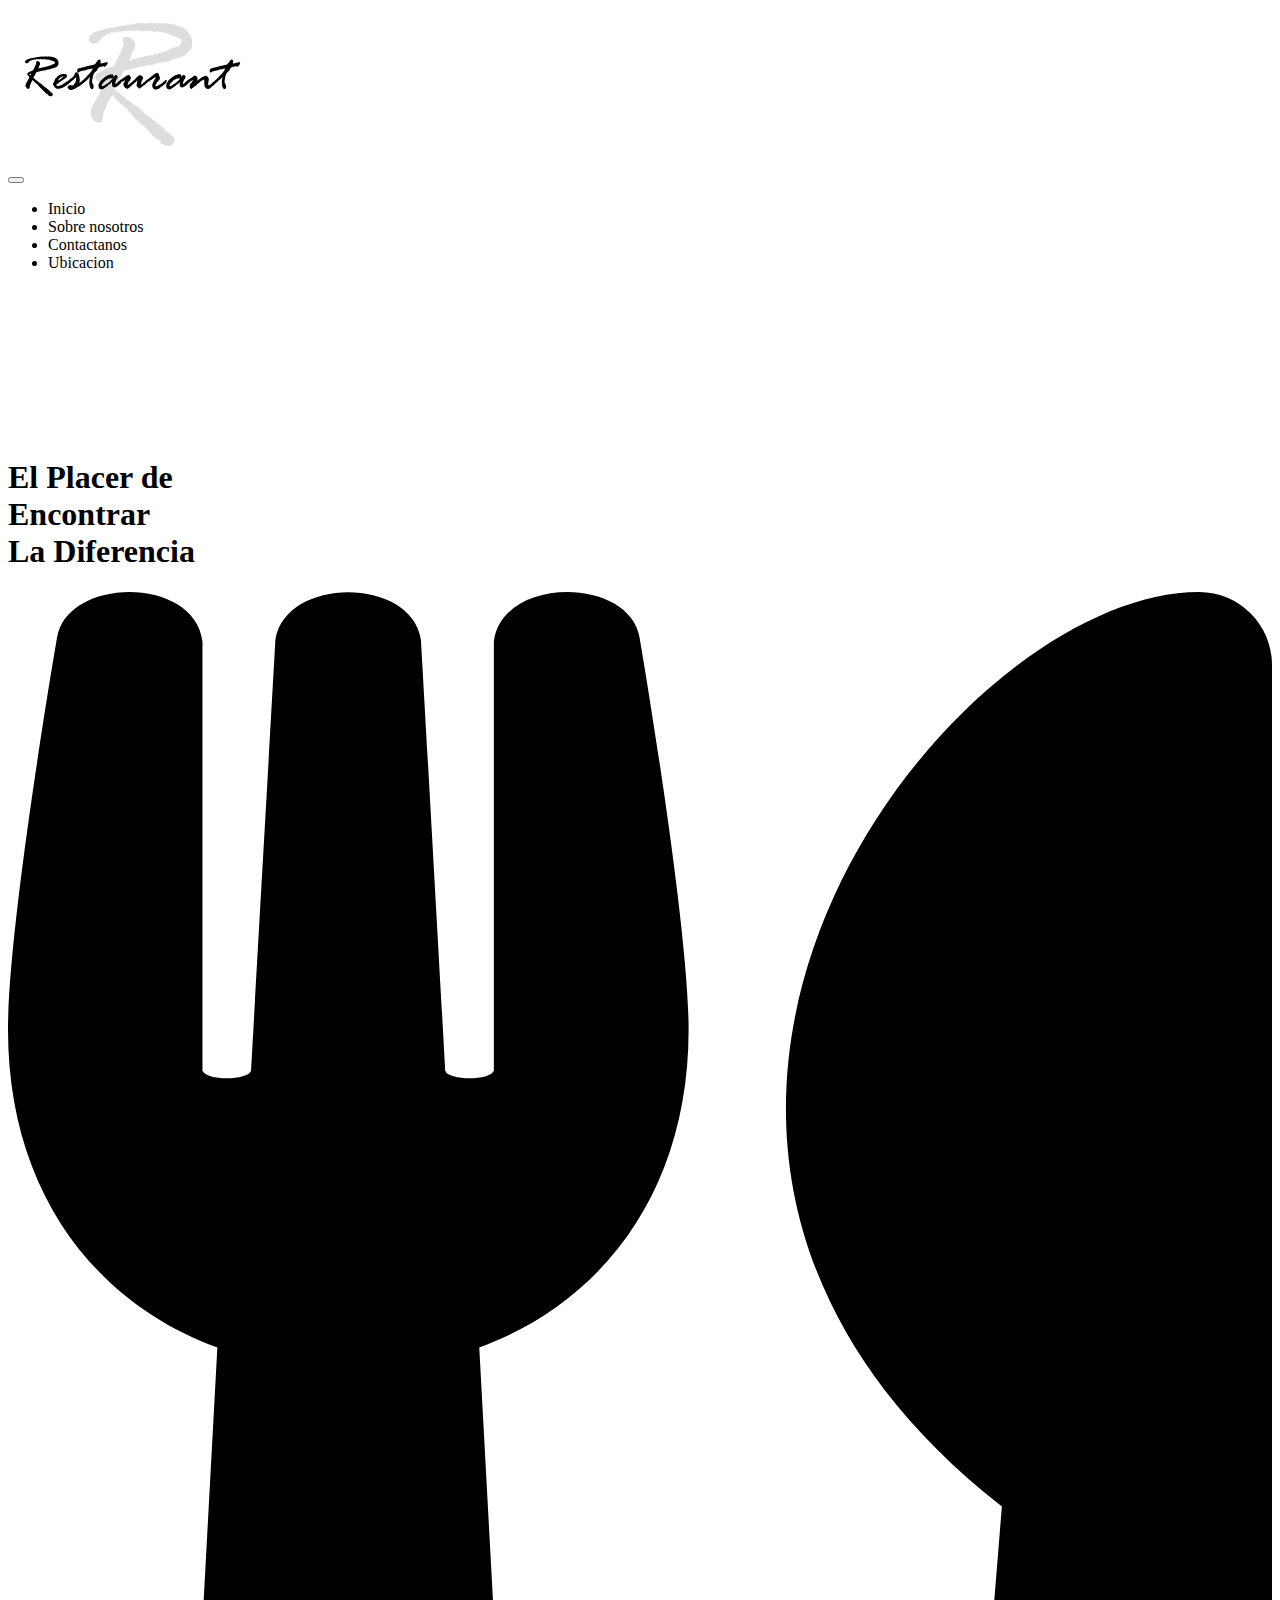
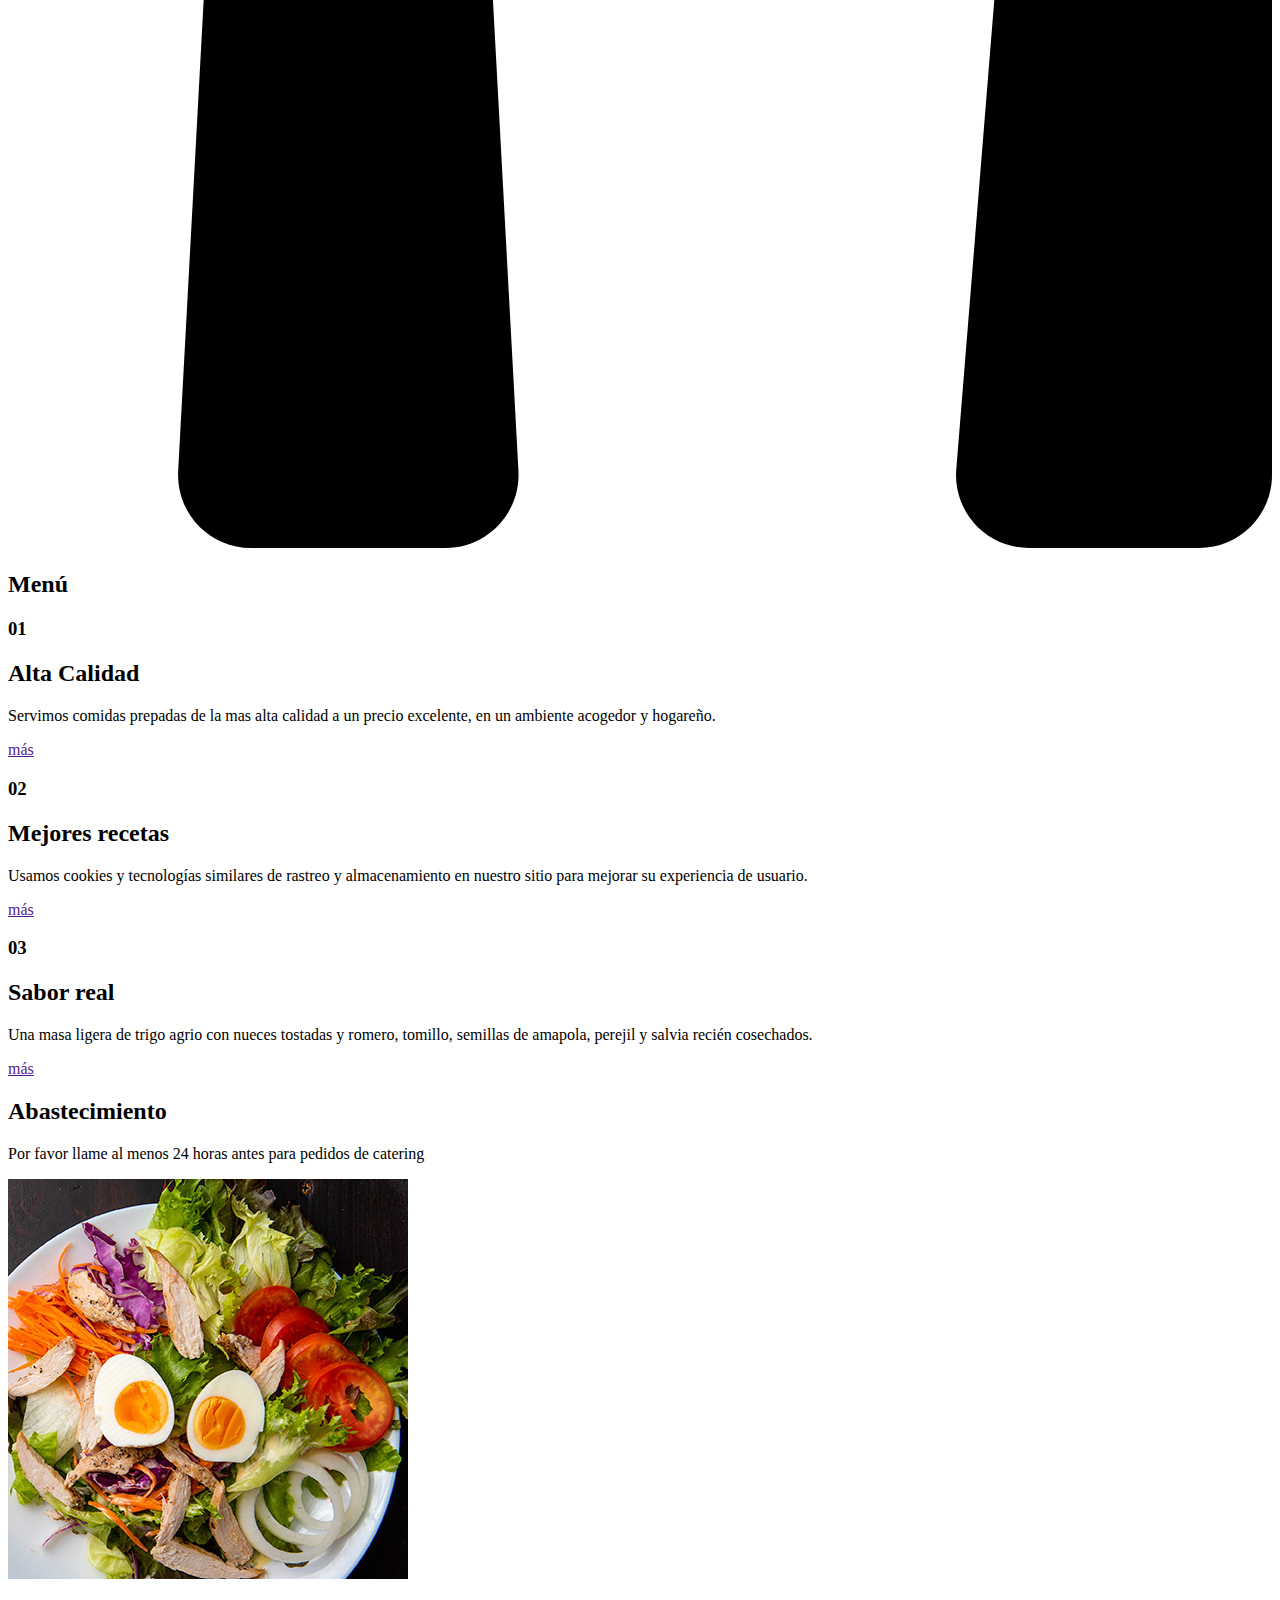
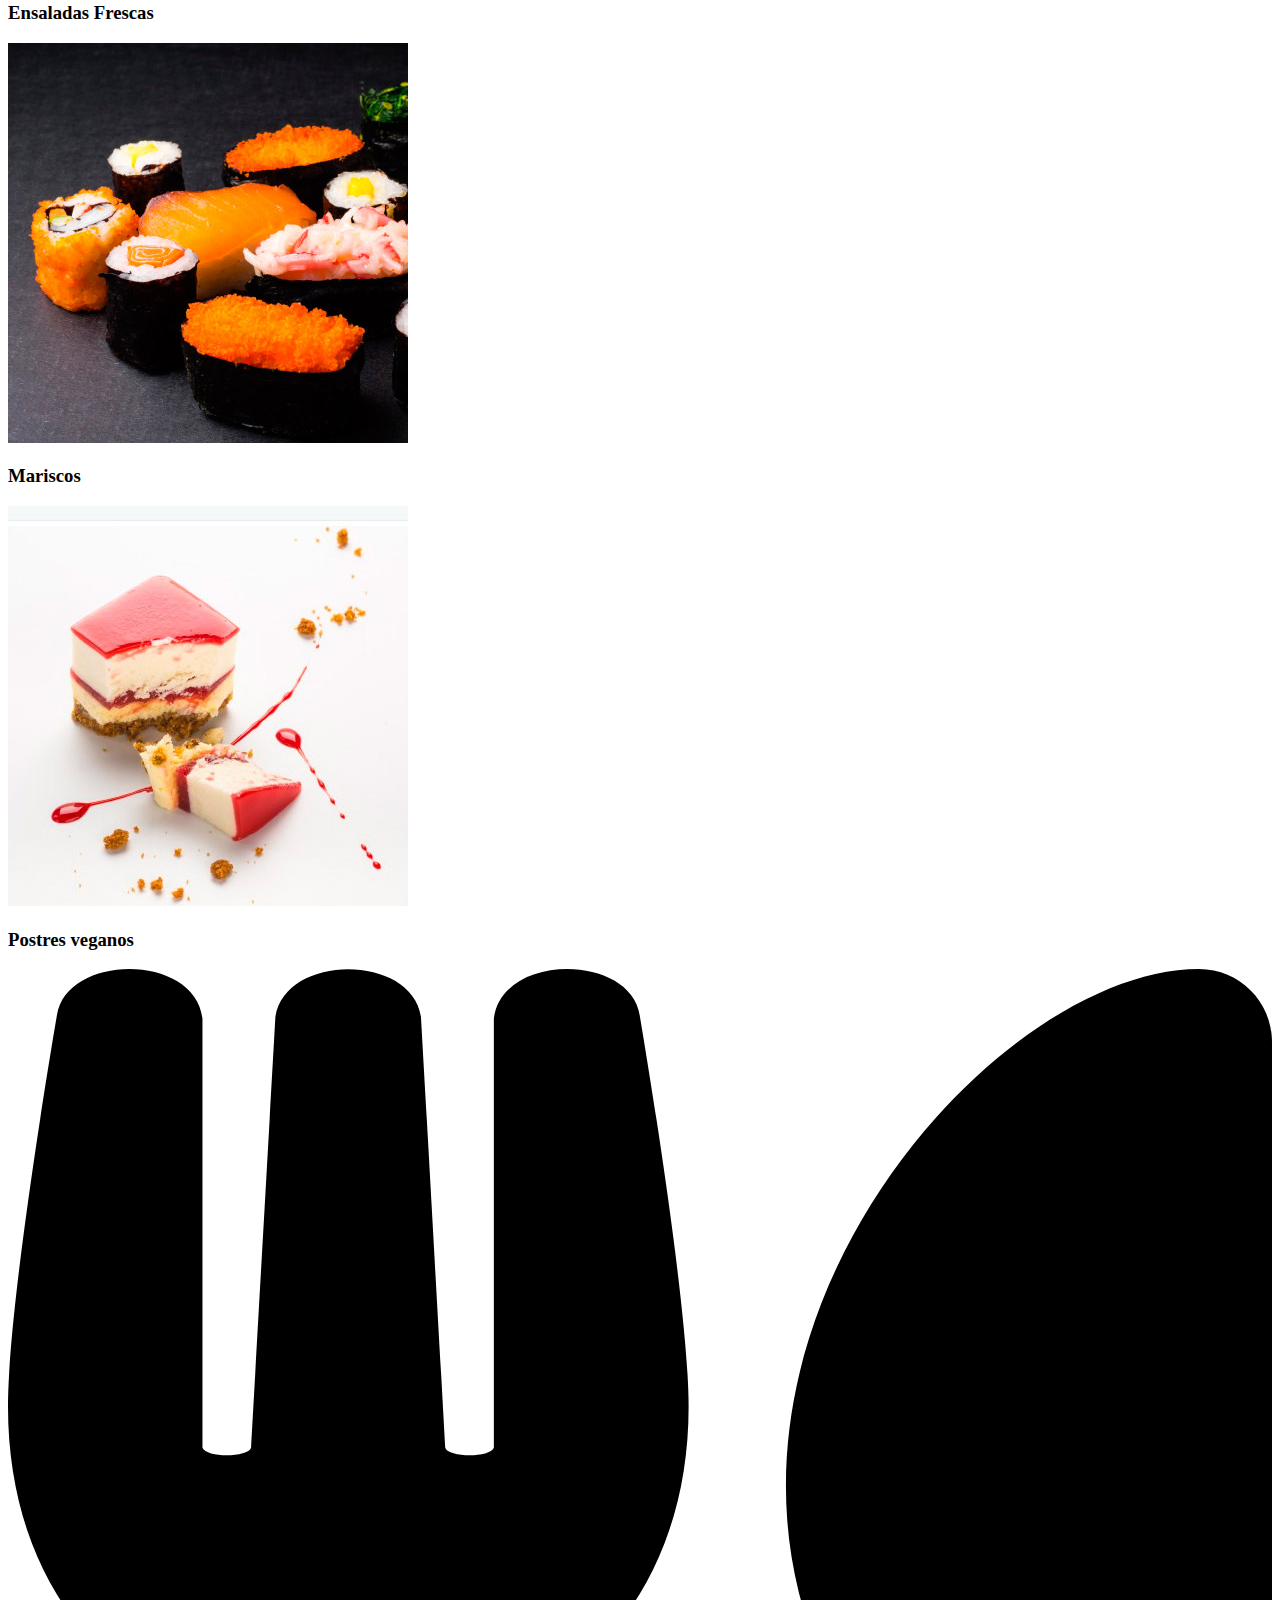
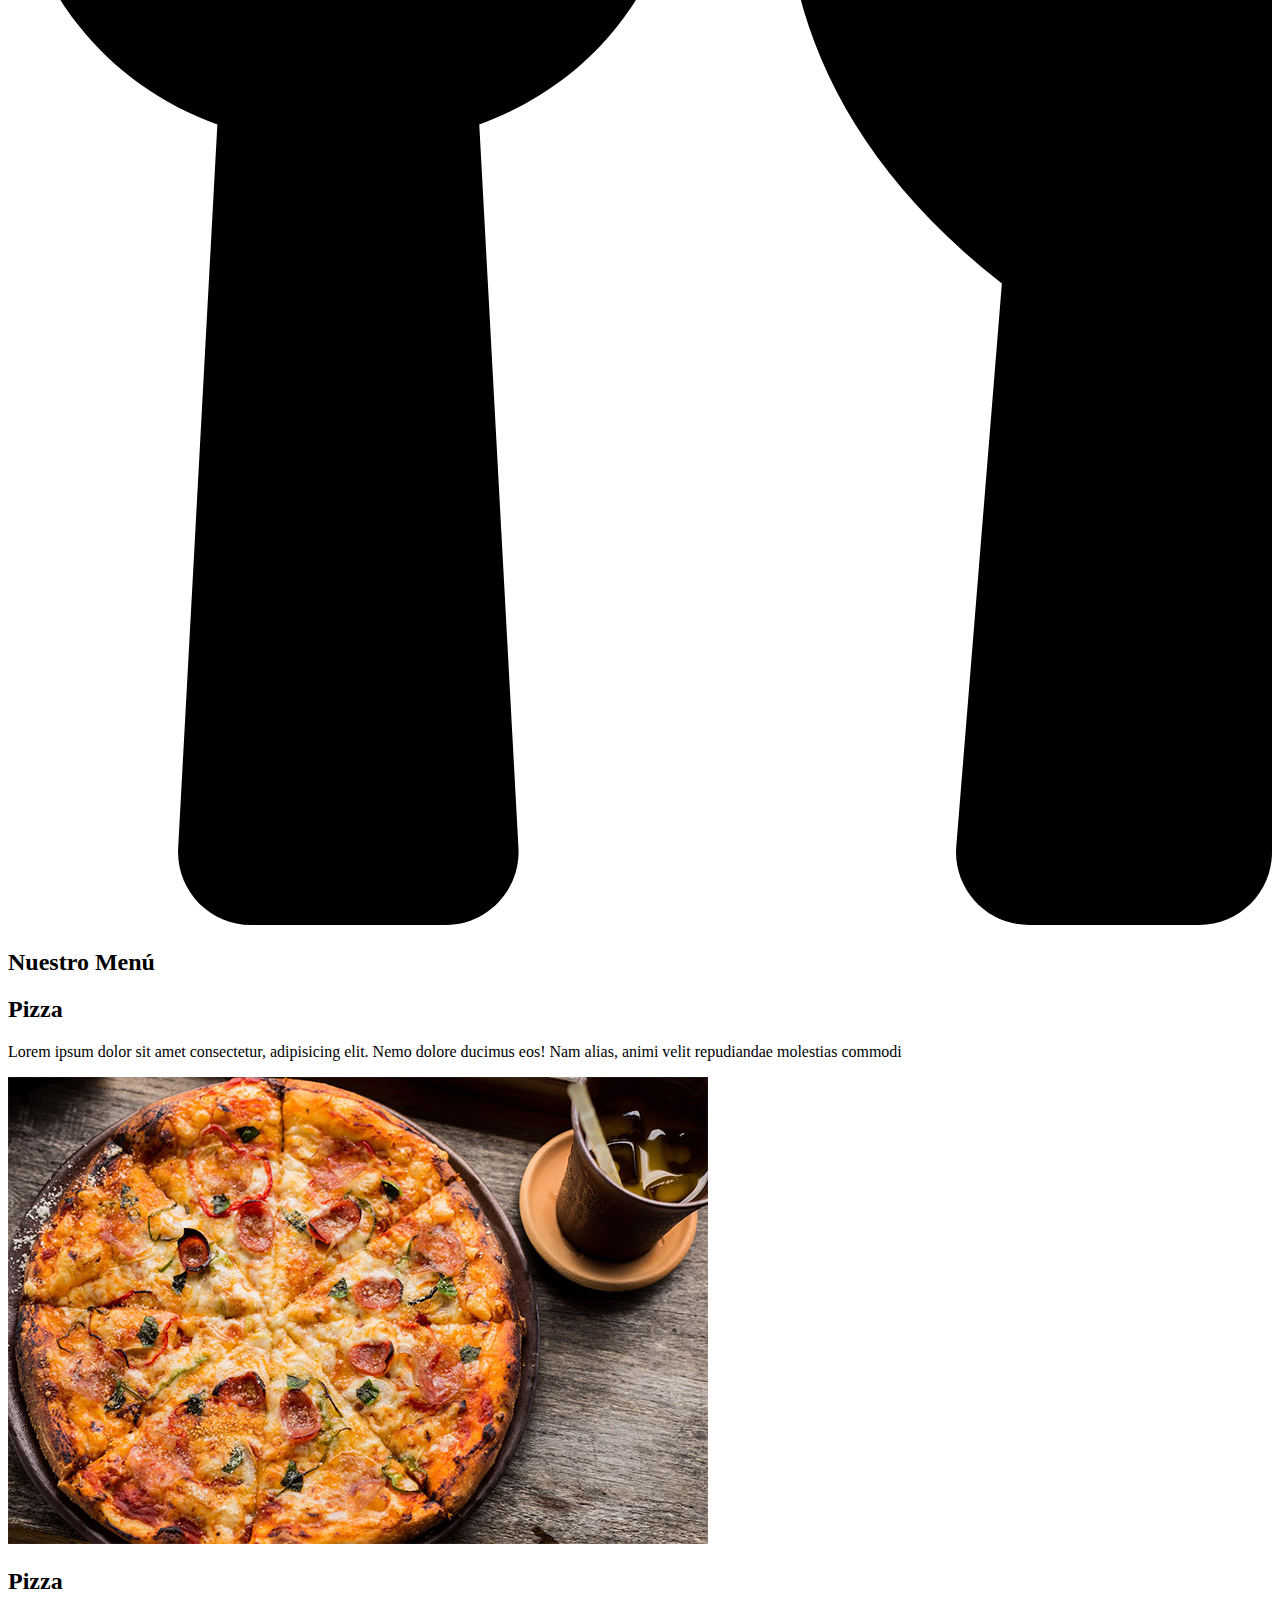
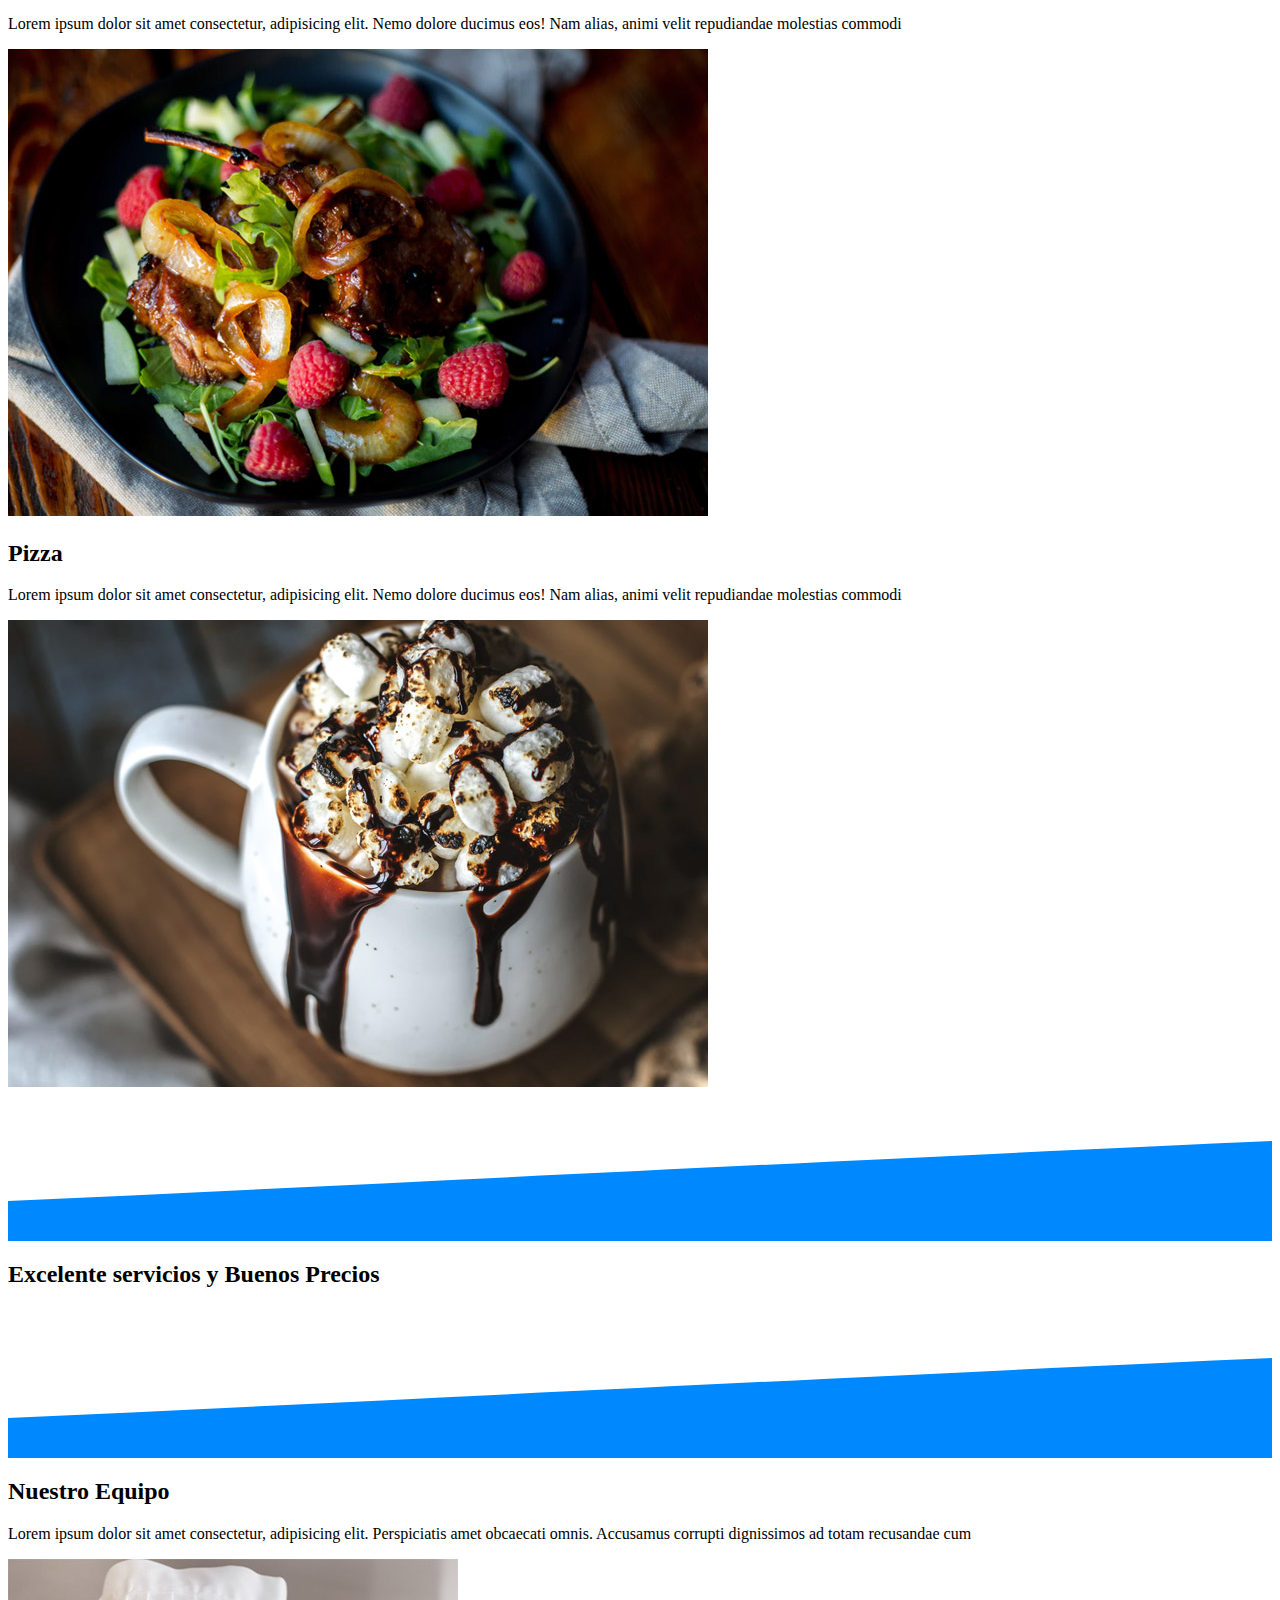
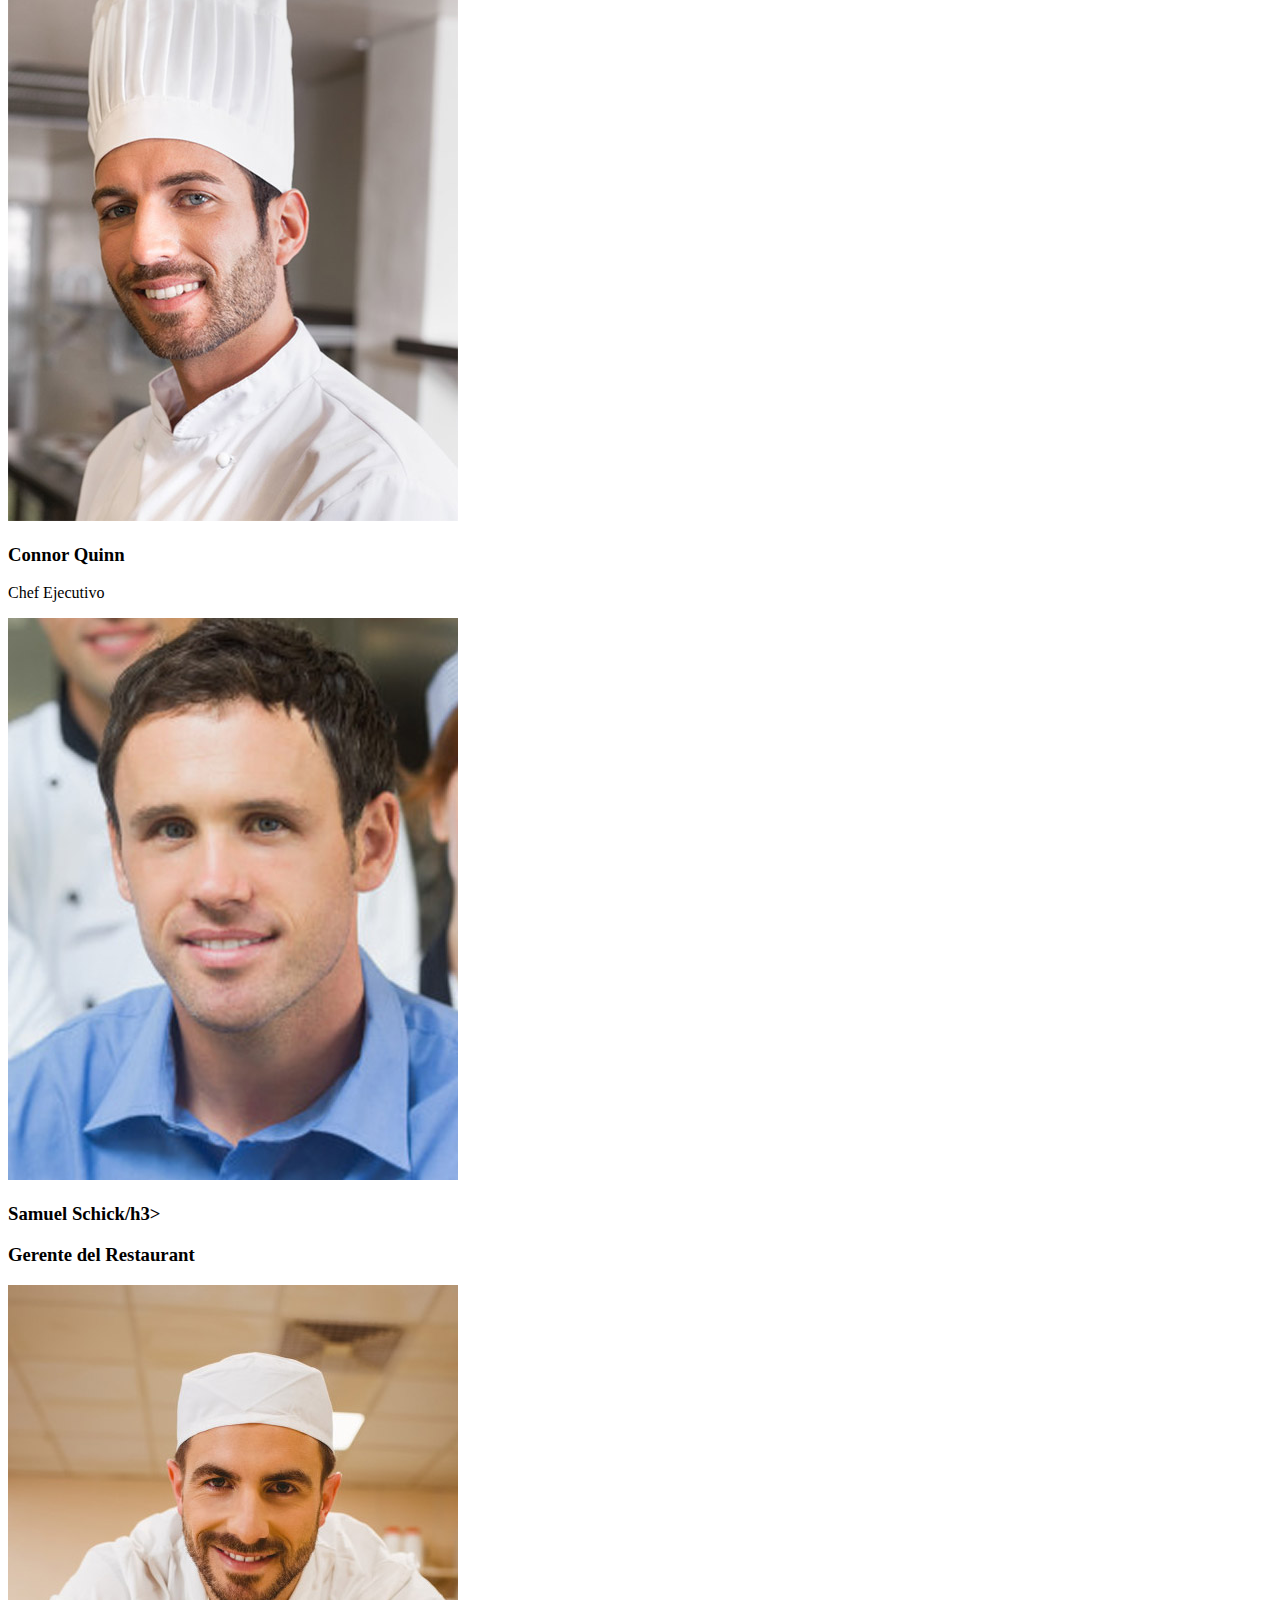
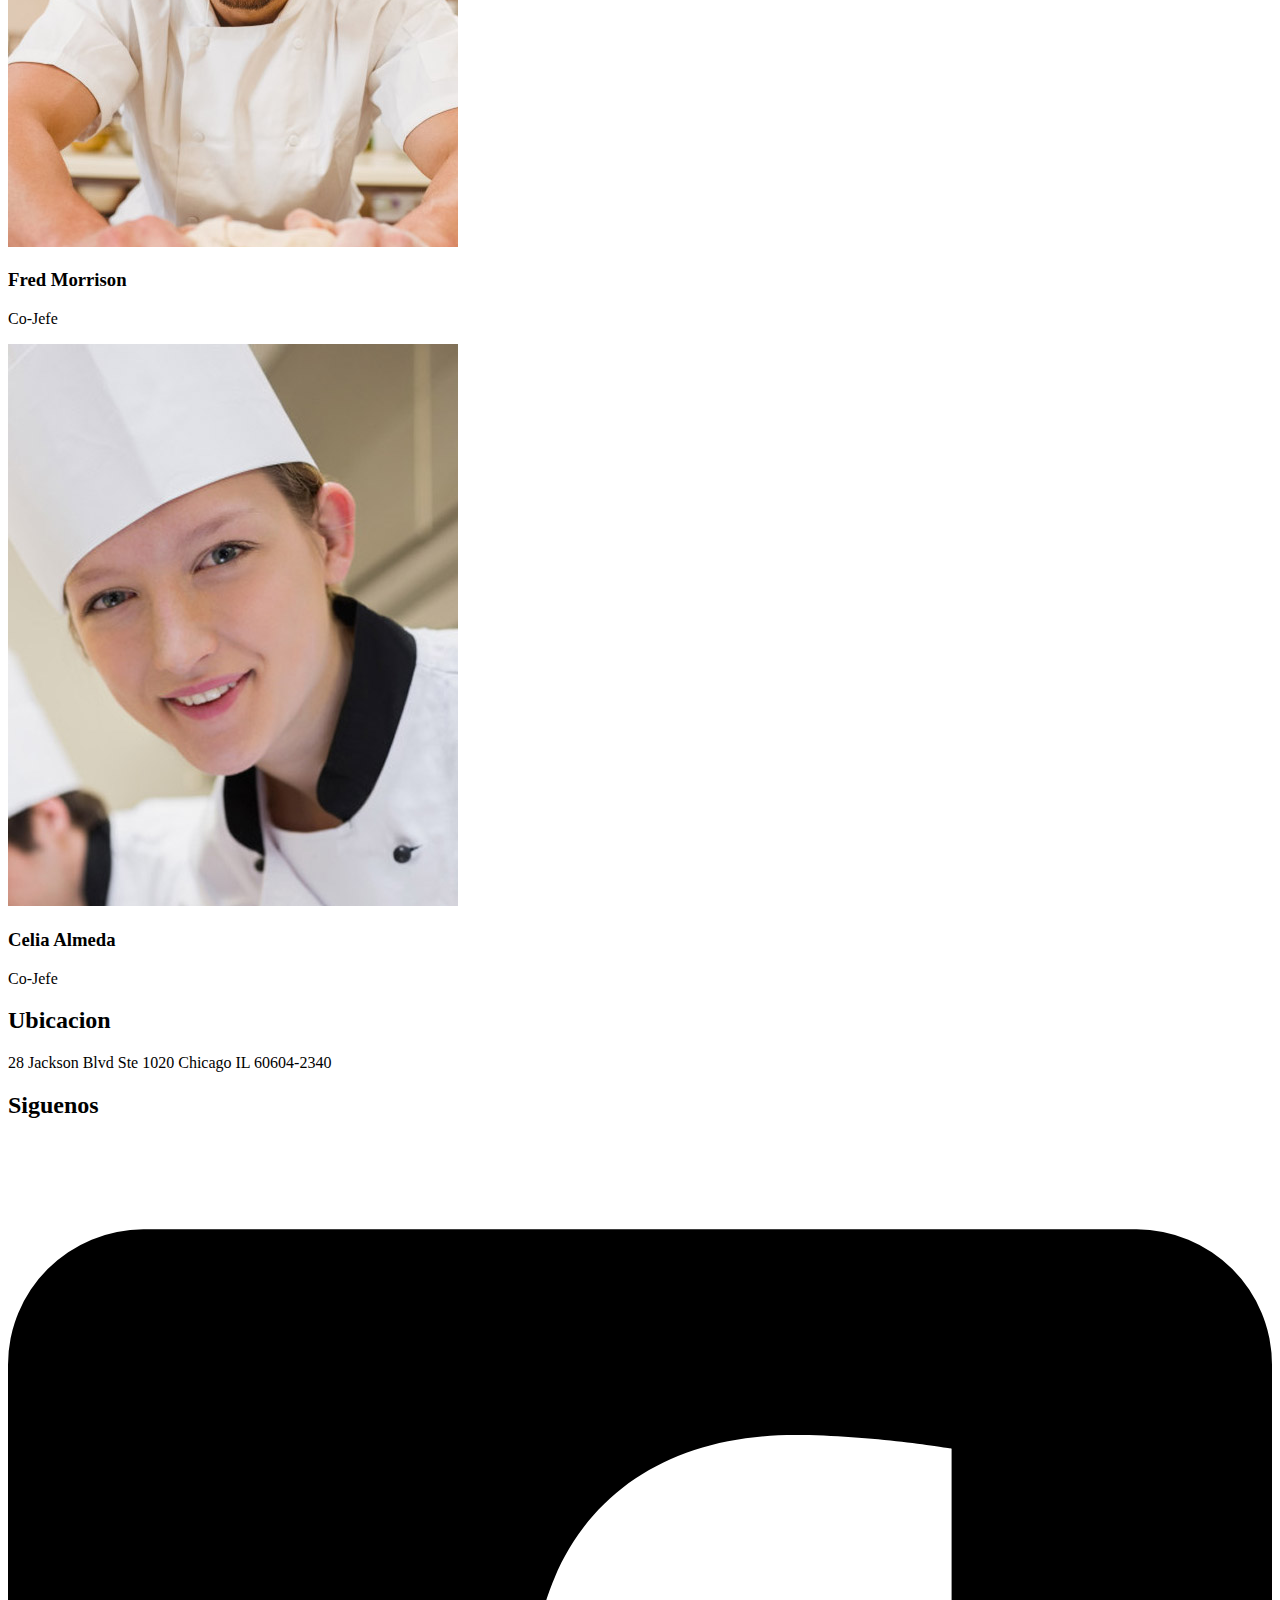
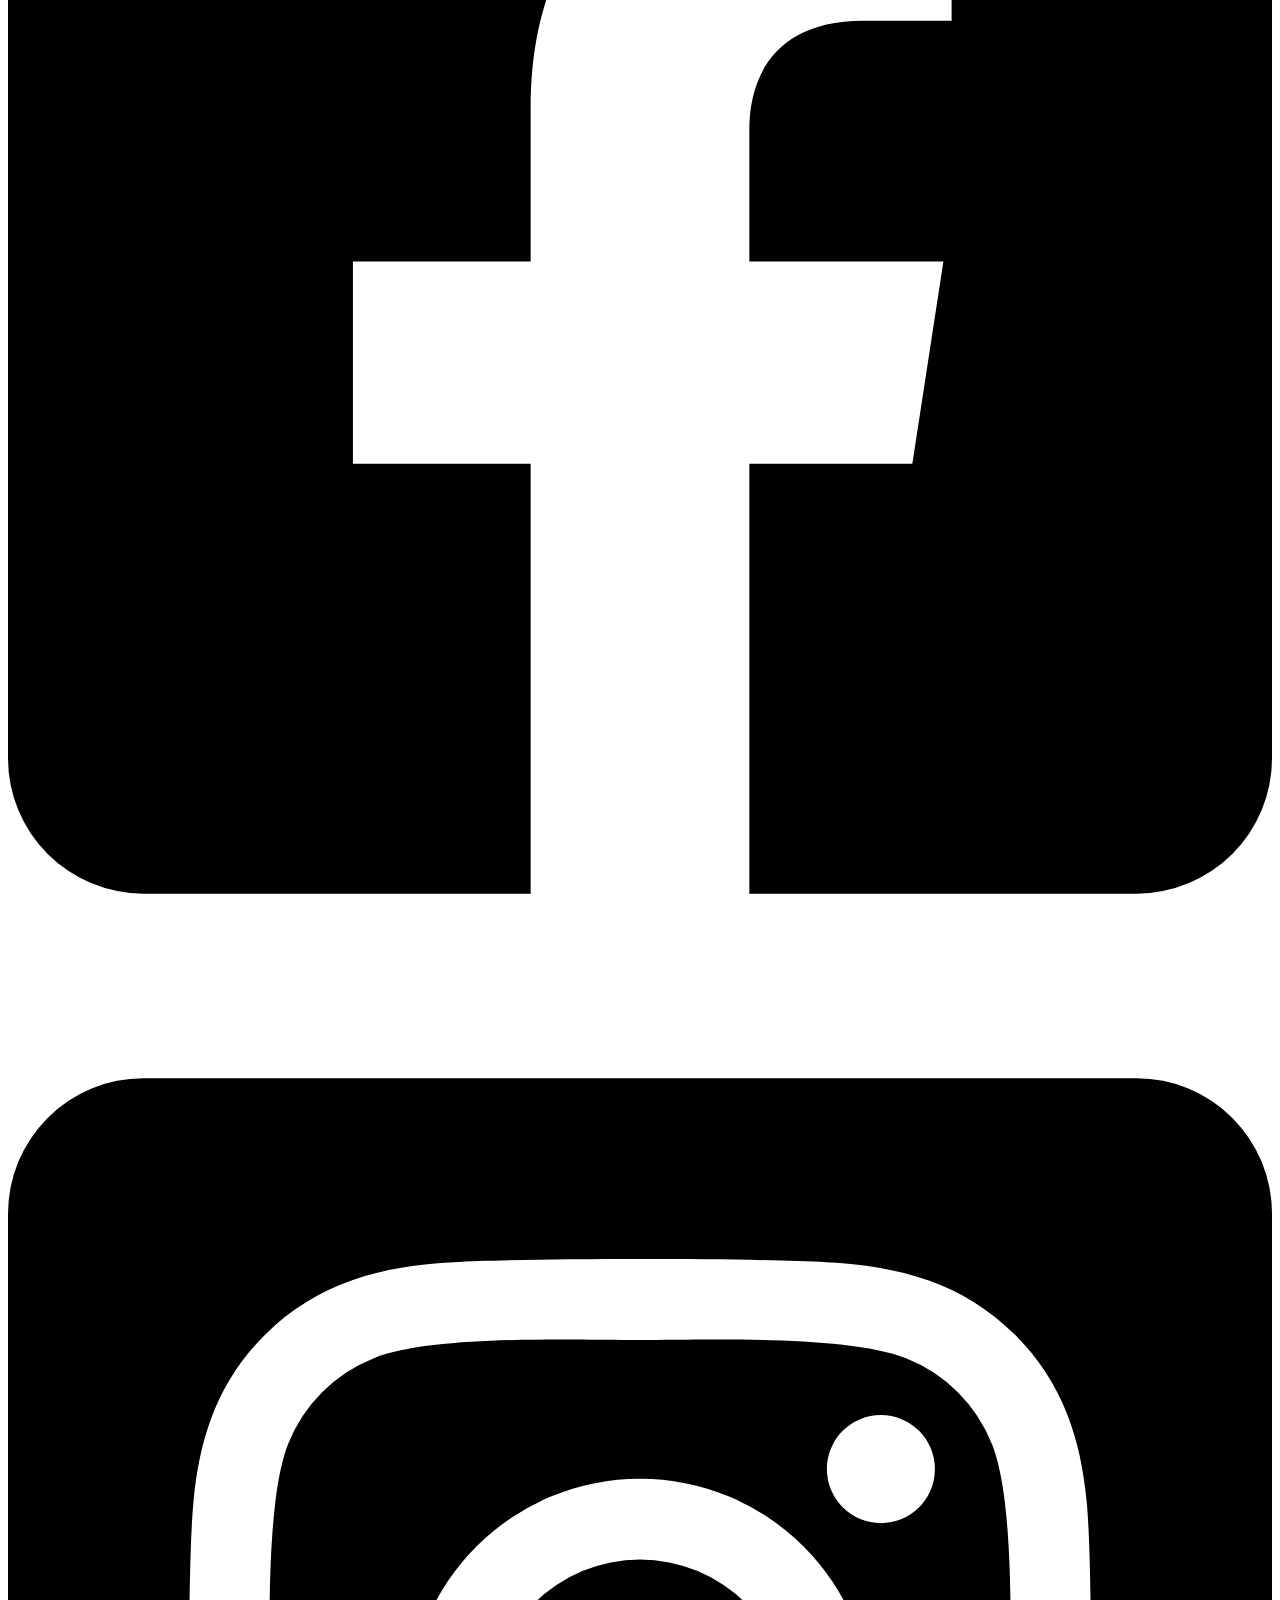
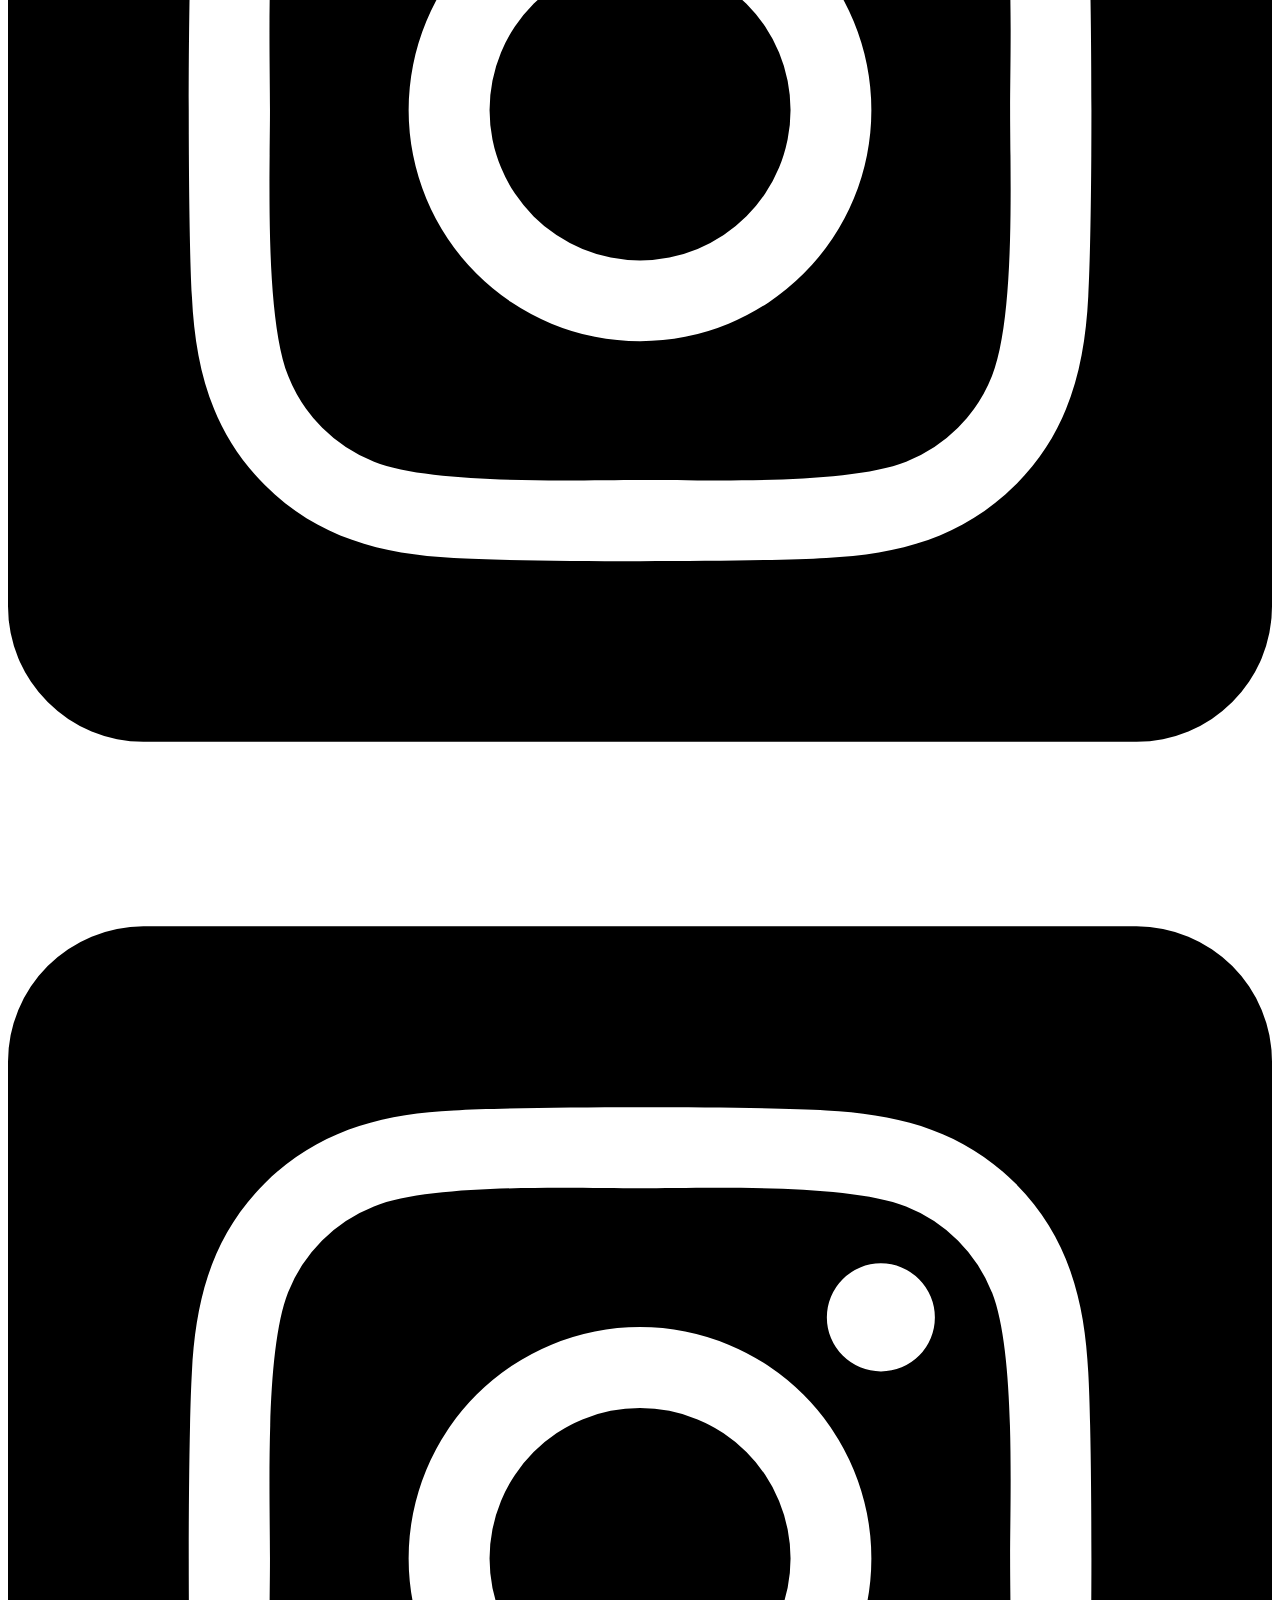
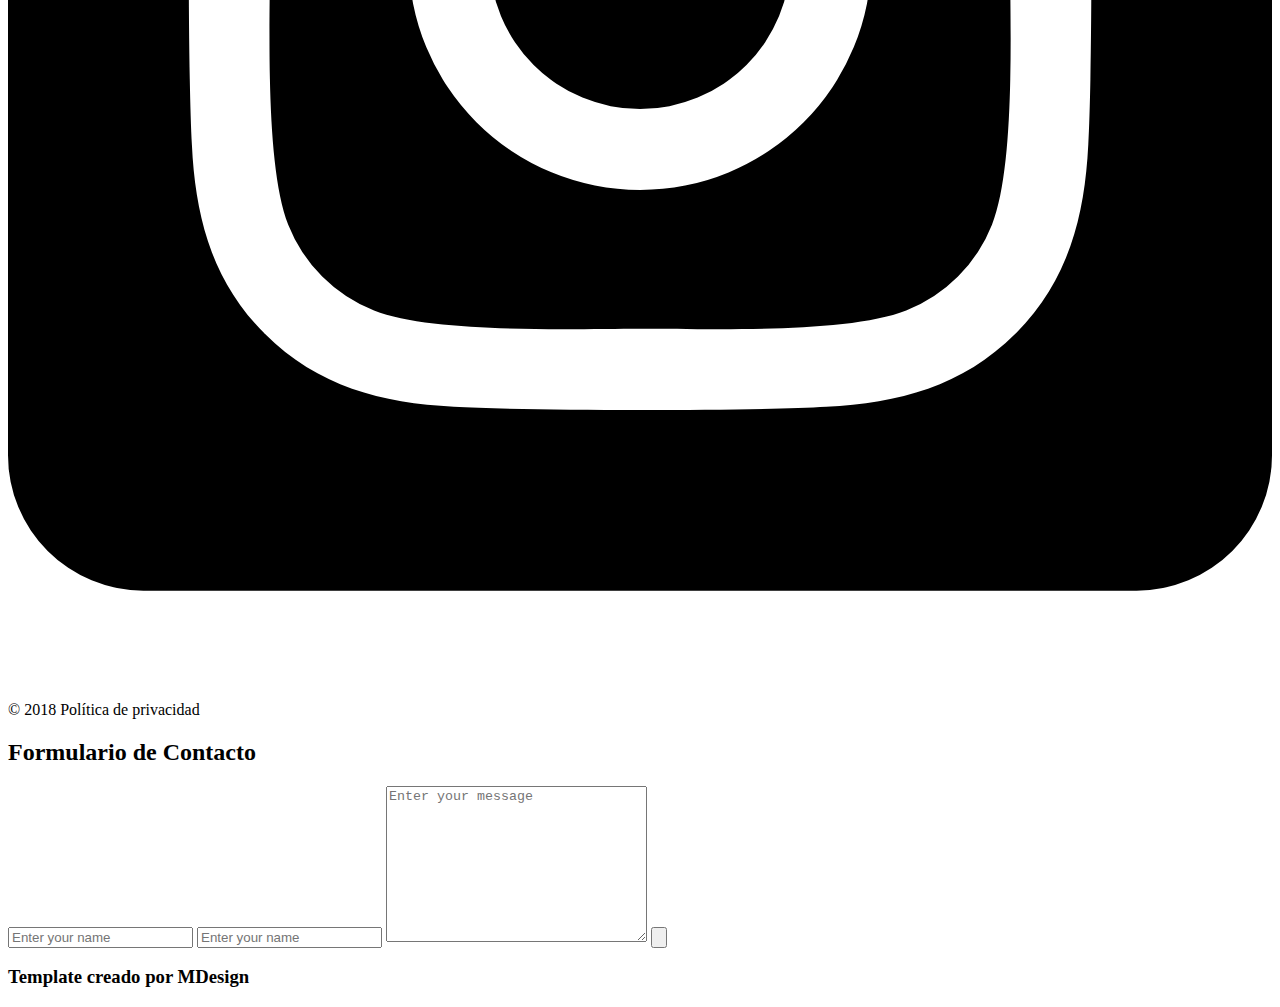
==== commit df965d96: "modifique index" ====
--- a/index.html
+++ b/index.html
@@ -4,16 +4,16 @@
     <meta charset="UTF-8" />
     <meta http-equiv="X-UA-Compatible" content="IE=edge" />
     <meta name="viewport" content="width=device-width, initial-scale=1.0" />
-    <link rel="stylesheet" href="/estilos/menu.css" />
-    <link rel="stylesheet" href="/estilos/estilos.css" />
+    <link rel="stylesheet" href="../sushi restaurant/estilos/menu.css" />
+    <link rel="stylesheet" href="../sushi restaurant/estilos/estilos.css" />
+    <link rel="stylesheet" href="../sushi restaurant/estilos/hamburguer.css"  />
     <link rel="preconnect" href="https://fonts.googleapis.com">
 <link rel="preconnect" href="https://fonts.gstatic.com" crossorigin>
 <link href="https://fonts.googleapis.com/css2?family=Open+Sans&display=swap" rel="stylesheet">
 <link rel="preconnect" href="https://fonts.googleapis.com">
 <link rel="preconnect" href="https://fonts.gstatic.com" crossorigin>
 <link href="https://fonts.googleapis.com/css2?family=Merriweather:ital@1&display=swap" rel="stylesheet">    
-<link href="/estilos/hamburguer.css" rel="stylesheet" />
-    <title>Restaurant</title>
+    <title>Restaurant mi</title>
   </head>
   <body>
 
